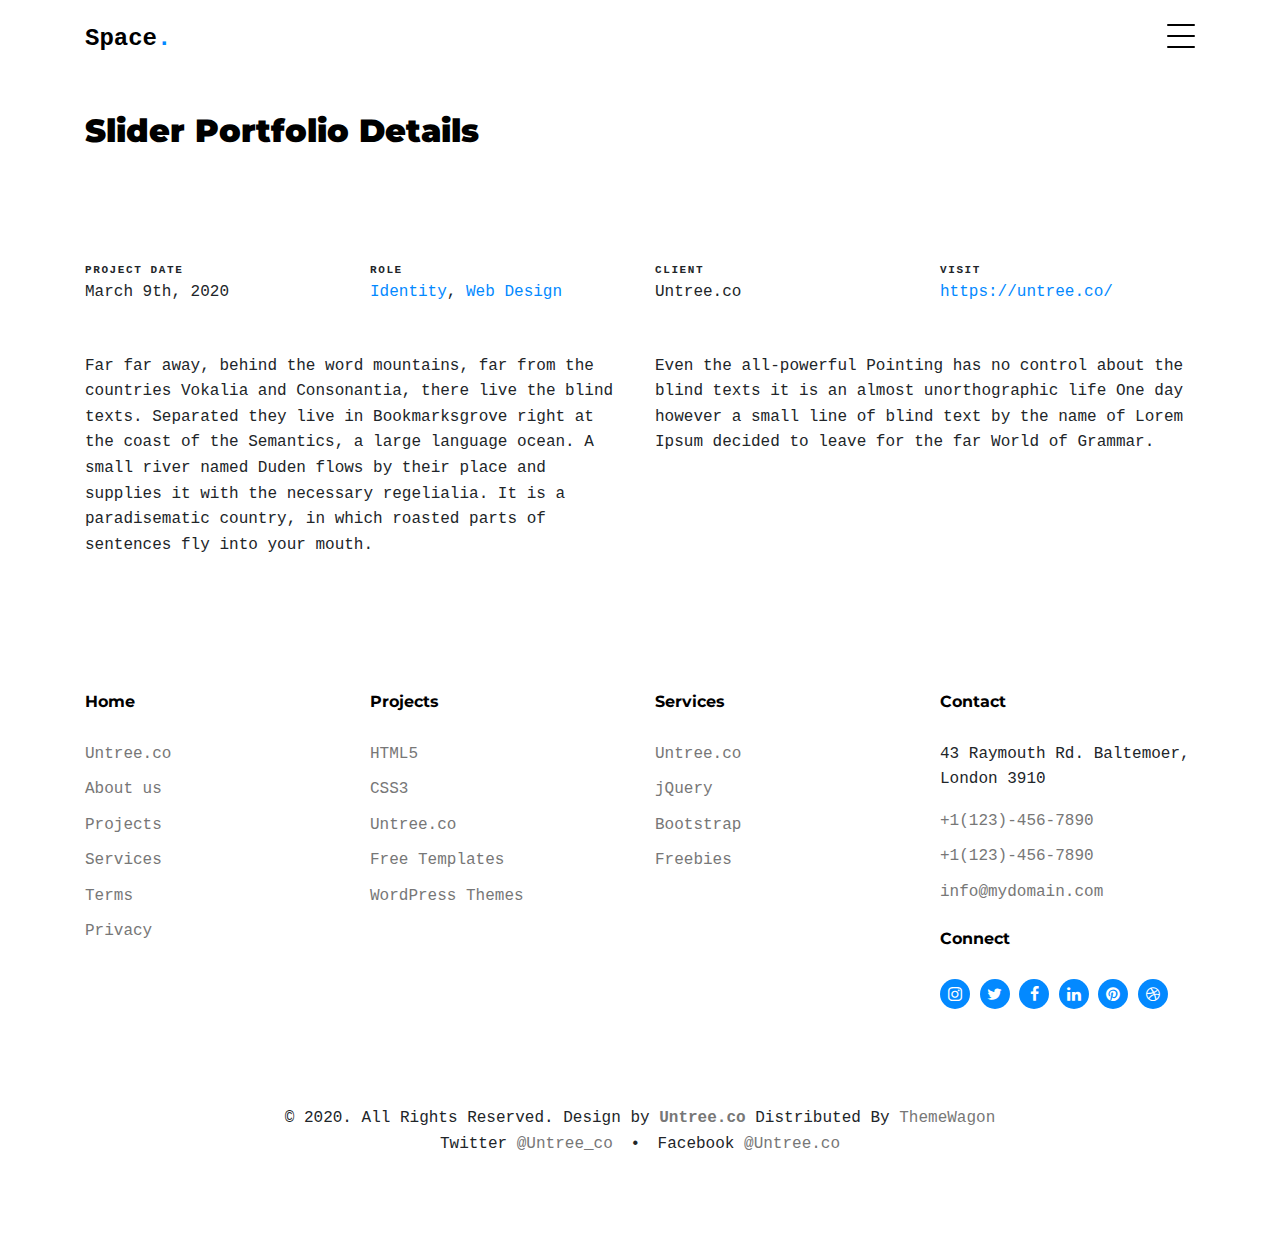
==== portfolio-single-1.html @ 3db1999c "First commit , import du template" ====
<!-- /*
* Template Name: Minimal
* Template Author: Untree.co
* Author URI: https://untree.co/
* License: https://creativecommons.org/licenses/by/3.0/
*/ -->
<!doctype html>
<html lang="en">

<head>
  <meta charset="utf-8">
  <meta name="viewport" content="width=device-width, initial-scale=1, shrink-to-fit=no">
  <meta name="author" content="Untree.co">
  <link rel="shortcut icon" href="favicon.png">

  <meta name="description" content="" />
  <meta name="keywords" content="" />

  <link rel="preconnect" href="https://fonts.googleapis.com">
  <link rel="preconnect" href="https://fonts.gstatic.com" crossorigin>
  <link href="https://fonts.googleapis.com/css2?family=Montserrat:wght@400;700&family=PT+Mono&display=swap" rel="stylesheet">

  <link rel="stylesheet" href="css/bootstrap.min.css">
  <link rel="stylesheet" href="css/owl.carousel.min.css">
  <link rel="stylesheet" href="css/owl.theme.default.min.css">
  <link rel="stylesheet" href="css/jquery.fancybox.min.css">
  <link rel="stylesheet" href="fonts/icomoon/style.css">
  <link rel="stylesheet" href="fonts/flaticon/font/flaticon.css">
  <link rel="stylesheet" href="css/aos.css">
  <link rel="stylesheet" href="css/style.css">

  <title>Minimal Free HTML Template by Untree.co</title>
</head>

<body data-spy="scroll" data-target=".site-navbar-target" data-offset="100">


  <div class="site-mobile-menu site-navbar-target">
    <div class="site-mobile-menu-header">
      <div class="site-mobile-menu-close">
        <span class="icofont-close js-menu-toggle"></span>
      </div>
    </div>
    <div class="site-mobile-menu-body"></div>
  </div>
  
  <nav class="site-nav dark mb-5 site-navbar-target">
    <div class="container">
      <div class="site-navigation">
        <a href="index.html" class="logo m-0">Space<span class="text-primary">.</span></a>

        <ul class="js-clone-nav d-none d-lg-inline-none site-menu float-right">
          <li><a href="#home-section" class="nav-link active">Home</a></li>
          <li><a href="#portfolio-section">Portfolio</a></li>

          <li class="has-children">
            <a href="#about-section">About</a>
            <ul class="dropdown">
              <li><a href="elements.html">Elements</a></li>
              <li class="has-children">
                <a href="#">Menu Two</a>
                <ul class="dropdown">
                  <li><a href="#">Sub Menu One</a></li>
                  <li><a href="#">Sub Menu Two</a></li>
                  <li><a href="#">Sub Menu Three</a></li>
                </ul>
              </li>
              <li><a href="#">Menu Three</a></li>
            </ul>
          </li>
          <li><a href="services.html">Services</a></li>
          <li><a href="contact.html">Contact us</a></li>
        </ul>

        <a href="#" class="burger ml-auto float-right site-menu-toggle js-menu-toggle d-inline-block d-lg-inline-block" data-toggle="collapse" data-target="#main-navbar">
          <span></span>
        </a>

      </div>
    </div>
  </nav>



  


  <div class="untree_co-section untree_co-section-4 pb-0"  id="portfolio-section">
    <div class="container">
      <div class="portfolio-single-wrap unslate_co--section" id="portfolio-single-section">

        <div class="portfolio-single-inner">
          <h2 class="heading-portfolio-single-h2 text-black">Slider Portfolio Details</h2>

          <div class="row justify-content-between mb-5">
            <div class="col-12 mb-4">
              <div class="owl-carousel single-slider">
                <figure class="mb-4">
                  <img src="images/portfolio_1.jpg" alt="Image" class="img-fluid">
                </figure>
                <figure class="mb-4">
                  <img src="images/portfolio_2.jpg" alt="Image" class="img-fluid">
                </figure>
              </div>
            </div>
            <div class="col-12 my-5">
              <div class="row">
                <div class="col-sm-6 col-md-6 col-lg-3">
                  <div class="detail-v1">
                    <span class="detail-label">Project Date</span>
                    <span class="detail-val">March 9th, 2020</span>
                  </div>
                </div>
                <div class="col-sm-6 col-md-6 col-lg-3">
                  <div class="detail-v1">
                    <span class="detail-label">Role</span>
                    <span class="detail-val"><a href="#">Identity</a>, <a href="#">Web Design</a></span>
                  </div>
                </div>
                <div class="col-sm-6 col-md-6 col-lg-3">
                  <div class="detail-v1">
                    <span class="detail-label">Client</span>
                    <span class="detail-val">Untree.co</span>
                  </div>
                </div>
                <div class="col-sm-6 col-md-6 col-lg-3">
                  <div class="detail-v1">
                    <span class="detail-label">Visit</span>
                    <span class="detail-val"><a href="https://untree.co">https://untree.co/</a></span>
                  </div>
                </div>
              </div>
            </div>
            <div class="col-md-6">
              <p>Far far away, behind the word mountains, far from the countries Vokalia and Consonantia, there live the blind texts. Separated they live in Bookmarksgrove right at the coast of the Semantics, a large language ocean. A small river named Duden flows by their place and supplies it with the necessary regelialia. It is a paradisematic country, in which roasted parts of sentences fly into your mouth.</p>
            </div>
            <div class="col-md-6">
              <p>Even the all-powerful Pointing has no control about the blind texts it is an almost unorthographic life One day however a small line of blind text by the name of Lorem Ipsum decided to leave for the far World of Grammar.</p>
            </div>
          </div>

        </div>
      </div>
    </div>
  </div>


  <div class="site-footer">
    <div class="container">

      <div class="row">
        <div class="col-lg-3">
          <div class="widget">
            <h3>Home</h3>
            <ul class="list-unstyled float-left links">
              <li><a href="#">Untree.co</a></li>
              <li><a href="#">About us</a></li>
              <li><a href="#">Projects</a></li>
              <li><a href="#">Services</a></li>
              <li><a href="#">Terms</a></li>
              <li><a href="#">Privacy</a></li>
            </ul>
          </div> <!-- /.widget -->
        </div> <!-- /.col-lg-3 -->

        <div class="col-lg-3">
          <div class="widget">
            <h3>Projects</h3>
            <ul class="list-unstyled float-left links">
              <li><a href="#">HTML5</a></li>
              <li><a href="#">CSS3</a></li>
              <li><a href="#">Untree.co</a></li>
              <li><a href="#">Free Templates</a></li>
              <li><a href="#">WordPress Themes</a></li>
            </ul>
          </div> <!-- /.widget -->
        </div> <!-- /.col-lg-3 -->

        <div class="col-lg-3">
          <div class="widget">
            <h3>Services</h3>
            <ul class="list-unstyled float-left links">
              <li><a href="#">Untree.co</a></li>
              <li><a href="#">jQuery</a></li>
              <li><a href="#">Bootstrap</a></li>
              <li><a href="#">Freebies</a></li>
            </ul>
          </div> <!-- /.widget -->
        </div> <!-- /.col-lg-3 -->


        <div class="col-lg-3">
          <div class="widget">
            <h3>Contact</h3>
            <address>43 Raymouth Rd. Baltemoer, London 3910</address>
            <ul class="list-unstyled links mb-4">
              <li><a href="tel://11234567890">+1(123)-456-7890</a></li>
              <li><a href="tel://11234567890">+1(123)-456-7890</a></li>
              <li><a href="mailto:info@mydomain.com">info@mydomain.com</a></li>
            </ul>

            <h3>Connect</h3>
            <ul class="list-unstyled social">
              <li><a href="#"><span class="icon-instagram"></span></a></li>
              <li><a href="#"><span class="icon-twitter"></span></a></li>
              <li><a href="#"><span class="icon-facebook"></span></a></li>
              <li><a href="#"><span class="icon-linkedin"></span></a></li>
              <li><a href="#"><span class="icon-pinterest"></span></a></li>
              <li><a href="#"><span class="icon-dribbble"></span></a></li>
            </ul>

          </div> <!-- /.widget -->
        </div> <!-- /.col-lg-3 -->

      </div> <!-- /.row -->





      <div class="row mt-5">
        <div class="col-12 text-center">
          <p class=" mb-0">&copy; 2020. All Rights Reserved. Design by <a href="https://untree.co/" target="_blank" class=""><strong>Untree.co</strong></a> Distributed By <a href="https://themewagon.com">ThemeWagon</a> </p>
          <p class="">
            <span class="mx-2">Twitter <a href="https://twitter.com/untree_co">@Untree_co</a></span>
            <span>&bullet;</span>
            <span class="mx-2">Facebook <a href="https://web.facebook.com/Untree.co">@Untree.co</a></span>
          </p>

        </div>
      </div>
    </div> <!-- /.container -->
  </div> <!-- /.site-footer -->

  <script src="js/jquery-3.4.1.min.js"></script>
  <script src="js/popper.min.js"></script>
  <script src="js/bootstrap.min.js"></script>
  <script src="js/owl.carousel.min.js"></script>
  <script src="js/jquery.animateNumber.min.js"></script>
  <script src="js/jquery.waypoints.min.js"></script>
  <script src="js/jquery.fancybox.min.js"></script>
  <script src="js/aos.js"></script>
  <script src="js/wave-animate.js"></script>
  <script src="js/circle-progress.js"></script>
  <script src="js/imagesloaded.pkgd.js"></script>
  <script src="js/isotope.pkgd.min.js"></script>
  <script src="js/jquery.easing.1.3.js"></script>
  <script src="js/TweenMax.min.js"></script>
  <script src="js/ScrollMagic.min.js"></script>
  <script src="js/scrollmagic.animation.gsap.min.js"></script>

  <script src="js/custom.js"></script>
  
</body>

</html>
---- fonts/icomoon/style.css ----
@font-face {
  font-family: 'icomoon';
  src:  url('fonts/icomoon.eot?10si43');
  src:  url('fonts/icomoon.eot?10si43#iefix') format('embedded-opentype'),
    url('fonts/icomoon.ttf?10si43') format('truetype'),
    url('fonts/icomoon.woff?10si43') format('woff'),
    url('fonts/icomoon.svg?10si43#icomoon') format('svg');
  font-weight: normal;
  font-style: normal;
}

[class^="icon-"], [class*=" icon-"] {
  /* use !important to prevent issues with browser extensions that change fonts */
  font-family: 'icomoon' !important;
  speak: none;
  font-style: normal;
  font-weight: normal;
  font-variant: normal;
  text-transform: none;
  line-height: 1;

  /* Better Font Rendering =========== */
  -webkit-font-smoothing: antialiased;
  -moz-osx-font-smoothing: grayscale;
}

.icon-asterisk:before {
  content: "\f069";
}
.icon-plus:before {
  content: "\f067";
}
.icon-question:before {
  content: "\f128";
}
.icon-minus:before {
  content: "\f068";
}
.icon-glass:before {
  content: "\f000";
}
.icon-music:before {
  content: "\f001";
}
.icon-search:before {
  content: "\f002";
}
.icon-envelope-o:before {
  content: "\f003";
}
.icon-heart:before {
  content: "\f004";
}
.icon-star:before {
  content: "\f005";
}
.icon-star-o:before {
  content: "\f006";
}
.icon-user:before {
  content: "\f007";
}
.icon-film:before {
  content: "\f008";
}
.icon-th-large:before {
  content: "\f009";
}
.icon-th:before {
  content: "\f00a";
}
.icon-th-list:before {
  content: "\f00b";
}
.icon-check:before {
  content: "\f00c";
}
.icon-close:before {
  content: "\f00d";
}
.icon-remove:before {
  content: "\f00d";
}
.icon-times:before {
  content: "\f00d";
}
.icon-search-plus:before {
  content: "\f00e";
}
.icon-search-minus:before {
  content: "\f010";
}
.icon-power-off:before {
  content: "\f011";
}
.icon-signal:before {
  content: "\f012";
}
.icon-cog:before {
  content: "\f013";
}
.icon-gear:before {
  content: "\f013";
}
.icon-trash-o:before {
  content: "\f014";
}
.icon-home:before {
  content: "\f015";
}
.icon-file-o:before {
  content: "\f016";
}
.icon-clock-o:before {
  content: "\f017";
}
.icon-road:before {
  content: "\f018";
}
.icon-download:before {
  content: "\f019";
}
.icon-arrow-circle-o-down:before {
  content: "\f01a";
}
.icon-arrow-circle-o-up:before {
  content: "\f01b";
}
.icon-inbox:before {
  content: "\f01c";
}
.icon-play-circle-o:before {
  content: "\f01d";
}
.icon-repeat:before {
  content: "\f01e";
}
.icon-rotate-right:before {
  content: "\f01e";
}
.icon-refresh:before {
  content: "\f021";
}
.icon-list-alt:before {
  content: "\f022";
}
.icon-lock:before {
  content: "\f023";
}
.icon-flag:before {
  content: "\f024";
}
.icon-headphones:before {
  content: "\f025";
}
.icon-volume-off:before {
  content: "\f026";
}
.icon-volume-down:before {
  content: "\f027";
}
.icon-volume-up:before {
  content: "\f028";
}
.icon-qrcode:before {
  content: "\f029";
}
.icon-barcode:before {
  content: "\f02a";
}
.icon-tag:before {
  content: "\f02b";
}
.icon-tags:before {
  content: "\f02c";
}
.icon-book:before {
  content: "\f02d";
}
.icon-bookmark:before {
  content: "\f02e";
}
.icon-print:before {
  content: "\f02f";
}
.icon-camera:before {
  content: "\f030";
}
.icon-font:before {
  content: "\f031";
}
.icon-bold:before {
  content: "\f032";
}
.icon-italic:before {
  content: "\f033";
}
.icon-text-height:before {
  content: "\f034";
}
.icon-text-width:before {
  content: "\f035";
}
.icon-align-left:before {
  content: "\f036";
}
.icon-align-center:before {
  content: "\f037";
}
.icon-align-right:before {
  content: "\f038";
}
.icon-align-justify:before {
  content: "\f039";
}
.icon-list:before {
  content: "\f03a";
}
.icon-dedent:before {
  content: "\f03b";
}
.icon-outdent:before {
  content: "\f03b";
}
.icon-indent:before {
  content: "\f03c";
}
.icon-video-camera:before {
  content: "\f03d";
}
.icon-image:before {
  content: "\f03e";
}
.icon-photo:before {
  content: "\f03e";
}
.icon-picture-o:before {
  content: "\f03e";
}
.icon-pencil:before {
  content: "\f040";
}
.icon-map-marker:before {
  content: "\f041";
}
.icon-adjust:before {
  content: "\f042";
}
.icon-tint:before {
  content: "\f043";
}
.icon-edit:before {
  content: "\f044";
}
.icon-pencil-square-o:before {
  content: "\f044";
}
.icon-share-square-o:before {
  content: "\f045";
}
.icon-check-square-o:before {
  content: "\f046";
}
.icon-arrows:before {
  content: "\f047";
}
.icon-step-backward:before {
  content: "\f048";
}
.icon-fast-backward:before {
  content: "\f049";
}
.icon-backward:before {
  content: "\f04a";
}
.icon-play:before {
  content: "\f04b";
}
.icon-pause:before {
  content: "\f04c";
}
.icon-stop:before {
  content: "\f04d";
}
.icon-forward:before {
  content: "\f04e";
}
.icon-fast-forward:before {
  content: "\f050";
}
.icon-step-forward:before {
  content: "\f051";
}
.icon-eject:before {
  content: "\f052";
}
.icon-chevron-left:before {
  content: "\f053";
}
.icon-chevron-right:before {
  content: "\f054";
}
.icon-plus-circle:before {
  content: "\f055";
}
.icon-minus-circle:before {
  content: "\f056";
}
.icon-times-circle:before {
  content: "\f057";
}
.icon-check-circle:before {
  content: "\f058";
}
.icon-question-circle:before {
  content: "\f059";
}
.icon-info-circle:before {
  content: "\f05a";
}
.icon-crosshairs:before {
  content: "\f05b";
}
.icon-times-circle-o:before {
  content: "\f05c";
}
.icon-check-circle-o:before {
  content: "\f05d";
}
.icon-ban:before {
  content: "\f05e";
}
.icon-arrow-left:before {
  content: "\f060";
}
.icon-arrow-right:before {
  content: "\f061";
}
.icon-arrow-up:before {
  content: "\f062";
}
.icon-arrow-down:before {
  content: "\f063";
}
.icon-mail-forward:before {
  content: "\f064";
}
.icon-share:before {
  content: "\f064";
}
.icon-expand:before {
  content: "\f065";
}
.icon-compress:before {
  content: "\f066";
}
.icon-exclamation-circle:before {
  content: "\f06a";
}
.icon-gift:before {
  content: "\f06b";
}
.icon-leaf:before {
  content: "\f06c";
}
.icon-fire:before {
  content: "\f06d";
}
.icon-eye:before {
  content: "\f06e";
}
.icon-eye-slash:before {
  content: "\f070";
}
.icon-exclamation-triangle:before {
  content: "\f071";
}
.icon-warning:before {
  content: "\f071";
}
.icon-plane:before {
  content: "\f072";
}
.icon-calendar:before {
  content: "\f073";
}
.icon-random:before {
  content: "\f074";
}
.icon-comment:before {
  content: "\f075";
}
.icon-magnet:before {
  content: "\f076";
}
.icon-chevron-up:before {
  content: "\f077";
}
.icon-chevron-down:before {
  content: "\f078";
}
.icon-retweet:before {
  content: "\f079";
}
.icon-shopping-cart:before {
  content: "\f07a";
}
.icon-folder:before {
  content: "\f07b";
}
.icon-folder-open:before {
  content: "\f07c";
}
.icon-arrows-v:before {
  content: "\f07d";
}
.icon-arrows-h:before {
  content: "\f07e";
}
.icon-bar-chart:before {
  content: "\f080";
}
.icon-bar-chart-o:before {
  content: "\f080";
}
.icon-twitter-square:before {
  content: "\f081";
}
.icon-facebook-square:before {
  content: "\f082";
}
.icon-camera-retro:before {
  content: "\f083";
}
.icon-key:before {
  content: "\f084";
}
.icon-cogs:before {
  content: "\f085";
}
.icon-gears:before {
  content: "\f085";
}
.icon-comments:before {
  content: "\f086";
}
.icon-thumbs-o-up:before {
  content: "\f087";
}
.icon-thumbs-o-down:before {
  content: "\f088";
}
.icon-star-half:before {
  content: "\f089";
}
.icon-heart-o:before {
  content: "\f08a";
}
.icon-sign-out:before {
  content: "\f08b";
}
.icon-linkedin-square:before {
  content: "\f08c";
}
.icon-thumb-tack:before {
  content: "\f08d";
}
.icon-external-link:before {
  content: "\f08e";
}
.icon-sign-in:before {
  content: "\f090";
}
.icon-trophy:before {
  content: "\f091";
}
.icon-github-square:before {
  content: "\f092";
}
.icon-upload:before {
  content: "\f093";
}
.icon-lemon-o:before {
  content: "\f094";
}
.icon-phone:before {
  content: "\f095";
}
.icon-square-o:before {
  content: "\f096";
}
.icon-bookmark-o:before {
  content: "\f097";
}
.icon-phone-square:before {
  content: "\f098";
}
.icon-twitter:before {
  content: "\f099";
}
.icon-facebook:before {
  content: "\f09a";
}
.icon-facebook-f:before {
  content: "\f09a";
}
.icon-github:before {
  content: "\f09b";
}
.icon-unlock:before {
  content: "\f09c";
}
.icon-credit-card:before {
  content: "\f09d";
}
.icon-feed:before {
  content: "\f09e";
}
.icon-rss:before {
  content: "\f09e";
}
.icon-hdd-o:before {
  content: "\f0a0";
}
.icon-bullhorn:before {
  content: "\f0a1";
}
.icon-bell-o:before {
  content: "\f0a2";
}
.icon-certificate:before {
  content: "\f0a3";
}
.icon-hand-o-right:before {
  content: "\f0a4";
}
.icon-hand-o-left:before {
  content: "\f0a5";
}
.icon-hand-o-up:before {
  content: "\f0a6";
}
.icon-hand-o-down:before {
  content: "\f0a7";
}
.icon-arrow-circle-left:before {
  content: "\f0a8";
}
.icon-arrow-circle-right:before {
  content: "\f0a9";
}
.icon-arrow-circle-up:before {
  content: "\f0aa";
}
.icon-arrow-circle-down:before {
  content: "\f0ab";
}
.icon-globe:before {
  content: "\f0ac";
}
.icon-wrench:before {
  content: "\f0ad";
}
.icon-tasks:before {
  content: "\f0ae";
}
.icon-filter:before {
  content: "\f0b0";
}
.icon-briefcase:before {
  content: "\f0b1";
}
.icon-arrows-alt:before {
  content: "\f0b2";
}
.icon-group:before {
  content: "\f0c0";
}
.icon-users:before {
  content: "\f0c0";
}
.icon-chain:before {
  content: "\f0c1";
}
.icon-link:before {
  content: "\f0c1";
}
.icon-cloud:before {
  content: "\f0c2";
}
.icon-flask:before {
  content: "\f0c3";
}
.icon-cut:before {
  content: "\f0c4";
}
.icon-scissors:before {
  content: "\f0c4";
}
.icon-copy:before {
  content: "\f0c5";
}
.icon-files-o:before {
  content: "\f0c5";
}
.icon-paperclip:before {
  content: "\f0c6";
}
.icon-floppy-o:before {
  content: "\f0c7";
}
.icon-save:before {
  content: "\f0c7";
}
.icon-square:before {
  content: "\f0c8";
}
.icon-bars:before {
  content: "\f0c9";
}
.icon-navicon:before {
  content: "\f0c9";
}
.icon-reorder:before {
  content: "\f0c9";
}
.icon-list-ul:before {
  content: "\f0ca";
}
.icon-list-ol:before {
  content: "\f0cb";
}
.icon-strikethrough:before {
  content: "\f0cc";
}
.icon-underline:before {
  content: "\f0cd";
}
.icon-table:before {
  content: "\f0ce";
}
.icon-magic:before {
  content: "\f0d0";
}
.icon-truck:before {
  content: "\f0d1";
}
.icon-pinterest:before {
  content: "\f0d2";
}
.icon-pinterest-square:before {
  content: "\f0d3";
}
.icon-google-plus-square:before {
  content: "\f0d4";
}
.icon-google-plus:before {
  content: "\f0d5";
}
.icon-money:before {
  content: "\f0d6";
}
.icon-caret-down:before {
  content: "\f0d7";
}
.icon-caret-up:before {
  content: "\f0d8";
}
.icon-caret-left:before {
  content: "\f0d9";
}
.icon-caret-right:before {
  content: "\f0da";
}
.icon-columns:before {
  content: "\f0db";
}
.icon-sort:before {
  content: "\f0dc";
}
.icon-unsorted:before {
  content: "\f0dc";
}
.icon-sort-desc:before {
  content: "\f0dd";
}
.icon-sort-down:before {
  content: "\f0dd";
}
.icon-sort-asc:before {
  content: "\f0de";
}
.icon-sort-up:before {
  content: "\f0de";
}
.icon-envelope:before {
  content: "\f0e0";
}
.icon-linkedin:before {
  content: "\f0e1";
}
.icon-rotate-left:before {
  content: "\f0e2";
}
.icon-undo:before {
  content: "\f0e2";
}
.icon-gavel:before {
  content: "\f0e3";
}
.icon-legal:before {
  content: "\f0e3";
}
.icon-dashboard:before {
  content: "\f0e4";
}
.icon-tachometer:before {
  content: "\f0e4";
}
.icon-comment-o:before {
  content: "\f0e5";
}
.icon-comments-o:before {
  content: "\f0e6";
}
.icon-bolt:before {
  content: "\f0e7";
}
.icon-flash:before {
  content: "\f0e7";
}
.icon-sitemap:before {
  content: "\f0e8";
}
.icon-umbrella:before {
  content: "\f0e9";
}
.icon-clipboard:before {
  content: "\f0ea";
}
.icon-paste:before {
  content: "\f0ea";
}
.icon-lightbulb-o:before {
  content: "\f0eb";
}
.icon-exchange:before {
  content: "\f0ec";
}
.icon-cloud-download:before {
  content: "\f0ed";
}
.icon-cloud-upload:before {
  content: "\f0ee";
}
.icon-user-md:before {
  content: "\f0f0";
}
.icon-stethoscope:before {
  content: "\f0f1";
}
.icon-suitcase:before {
  content: "\f0f2";
}
.icon-bell:before {
  content: "\f0f3";
}
.icon-coffee:before {
  content: "\f0f4";
}
.icon-cutlery:before {
  content: "\f0f5";
}
.icon-file-text-o:before {
  content: "\f0f6";
}
.icon-building-o:before {
  content: "\f0f7";
}
.icon-hospital-o:before {
  content: "\f0f8";
}
.icon-ambulance:before {
  content: "\f0f9";
}
.icon-medkit:before {
  content: "\f0fa";
}
.icon-fighter-jet:before {
  content: "\f0fb";
}
.icon-beer:before {
  content: "\f0fc";
}
.icon-h-square:before {
  content: "\f0fd";
}
.icon-plus-square:before {
  content: "\f0fe";
}
.icon-angle-double-left:before {
  content: "\f100";
}
.icon-angle-double-right:before {
  content: "\f101";
}
.icon-angle-double-up:before {
  content: "\f102";
}
.icon-angle-double-down:before {
  content: "\f103";
}
.icon-angle-left:before {
  content: "\f104";
}
.icon-angle-right:before {
  content: "\f105";
}
.icon-angle-up:before {
  content: "\f106";
}
.icon-angle-down:before {
  content: "\f107";
}
.icon-desktop:before {
  content: "\f108";
}
.icon-laptop:before {
  content: "\f109";
}
.icon-tablet:before {
  content: "\f10a";
}
.icon-mobile:before {
  content: "\f10b";
}
.icon-mobile-phone:before {
  content: "\f10b";
}
.icon-circle-o:before {
  content: "\f10c";
}
.icon-quote-left:before {
  content: "\f10d";
}
.icon-quote-right:before {
  content: "\f10e";
}
.icon-spinner:before {
  content: "\f110";
}
.icon-circle:before {
  content: "\f111";
}
.icon-mail-reply:before {
  content: "\f112";
}
.icon-reply:before {
  content: "\f112";
}
.icon-github-alt:before {
  content: "\f113";
}
.icon-folder-o:before {
  content: "\f114";
}
.icon-folder-open-o:before {
  content: "\f115";
}
.icon-smile-o:before {
  content: "\f118";
}
.icon-frown-o:before {
  content: "\f119";
}
.icon-meh-o:before {
  content: "\f11a";
}
.icon-gamepad:before {
  content: "\f11b";
}
.icon-keyboard-o:before {
  content: "\f11c";
}
.icon-flag-o:before {
  content: "\f11d";
}
.icon-flag-checkered:before {
  content: "\f11e";
}
.icon-terminal:before {
  content: "\f120";
}
.icon-code:before {
  content: "\f121";
}
.icon-mail-reply-all:before {
  content: "\f122";
}
.icon-reply-all:before {
  content: "\f122";
}
.icon-star-half-empty:before {
  content: "\f123";
}
.icon-star-half-full:before {
  content: "\f123";
}
.icon-star-half-o:before {
  content: "\f123";
}
.icon-location-arrow:before {
  content: "\f124";
}
.icon-crop:before {
  content: "\f125";
}
.icon-code-fork:before {
  content: "\f126";
}
.icon-chain-broken:before {
  content: "\f127";
}
.icon-unlink:before {
  content: "\f127";
}
.icon-info:before {
  content: "\f129";
}
.icon-exclamation:before {
  content: "\f12a";
}
.icon-superscript:before {
  content: "\f12b";
}
.icon-subscript:before {
  content: "\f12c";
}
.icon-eraser:before {
  content: "\f12d";
}
.icon-puzzle-piece:before {
  content: "\f12e";
}
.icon-microphone:before {
  content: "\f130";
}
.icon-microphone-slash:before {
  content: "\f131";
}
.icon-shield:before {
  content: "\f132";
}
.icon-calendar-o:before {
  content: "\f133";
}
.icon-fire-extinguisher:before {
  content: "\f134";
}
.icon-rocket:before {
  content: "\f135";
}
.icon-maxcdn:before {
  content: "\f136";
}
.icon-chevron-circle-left:before {
  content: "\f137";
}
.icon-chevron-circle-right:before {
  content: "\f138";
}
.icon-chevron-circle-up:before {
  content: "\f139";
}
.icon-chevron-circle-down:before {
  content: "\f13a";
}
.icon-html5:before {
  content: "\f13b";
}
.icon-css3:before {
  content: "\f13c";
}
.icon-anchor:before {
  content: "\f13d";
}
.icon-unlock-alt:before {
  content: "\f13e";
}
.icon-bullseye:before {
  content: "\f140";
}
.icon-ellipsis-h:before {
  content: "\f141";
}
.icon-ellipsis-v:before {
  content: "\f142";
}
.icon-rss-square:before {
  content: "\f143";
}
.icon-play-circle:before {
  content: "\f144";
}
.icon-ticket:before {
  content: "\f145";
}
.icon-minus-square:before {
  content: "\f146";
}
.icon-minus-square-o:before {
  content: "\f147";
}
.icon-level-up:before {
  content: "\f148";
}
.icon-level-down:before {
  content: "\f149";
}
.icon-check-square:before {
  content: "\f14a";
}
.icon-pencil-square:before {
  content: "\f14b";
}
.icon-external-link-square:before {
  content: "\f14c";
}
.icon-share-square:before {
  content: "\f14d";
}
.icon-compass:before {
  content: "\f14e";
}
.icon-caret-square-o-down:before {
  content: "\f150";
}
.icon-toggle-down:before {
  content: "\f150";
}
.icon-caret-square-o-up:before {
  content: "\f151";
}
.icon-toggle-up:before {
  content: "\f151";
}
.icon-caret-square-o-right:before {
  content: "\f152";
}
.icon-toggle-right:before {
  content: "\f152";
}
.icon-eur:before {
  content: "\f153";
}
.icon-euro:before {
  content: "\f153";
}
.icon-gbp:before {
  content: "\f154";
}
.icon-dollar:before {
  content: "\f155";
}
.icon-usd:before {
  content: "\f155";
}
.icon-inr:before {
  content: "\f156";
}
.icon-rupee:before {
  content: "\f156";
}
.icon-cny:before {
  content: "\f157";
}
.icon-jpy:before {
  content: "\f157";
}
.icon-rmb:before {
  content: "\f157";
}
.icon-yen:before {
  content: "\f157";
}
.icon-rouble:before {
  content: "\f158";
}
.icon-rub:before {
  content: "\f158";
}
.icon-ruble:before {
  content: "\f158";
}
.icon-krw:before {
  content: "\f159";
}
.icon-won:before {
  content: "\f159";
}
.icon-bitcoin:before {
  content: "\f15a";
}
.icon-btc:before {
  content: "\f15a";
}
.icon-file:before {
  content: "\f15b";
}
.icon-file-text:before {
  content: "\f15c";
}
.icon-sort-alpha-asc:before {
  content: "\f15d";
}
.icon-sort-alpha-desc:before {
  content: "\f15e";
}
.icon-sort-amount-asc:before {
  content: "\f160";
}
.icon-sort-amount-desc:before {
  content: "\f161";
}
.icon-sort-numeric-asc:before {
  content: "\f162";
}
.icon-sort-numeric-desc:before {
  content: "\f163";
}
.icon-thumbs-up:before {
  content: "\f164";
}
.icon-thumbs-down:before {
  content: "\f165";
}
.icon-youtube-square:before {
  content: "\f166";
}
.icon-youtube:before {
  content: "\f167";
}
.icon-xing:before {
  content: "\f168";
}
.icon-xing-square:before {
  content: "\f169";
}
.icon-youtube-play:before {
  content: "\f16a";
}
.icon-dropbox:before {
  content: "\f16b";
}
.icon-stack-overflow:before {
  content: "\f16c";
}
.icon-instagram:before {
  content: "\f16d";
}
.icon-flickr:before {
  content: "\f16e";
}
.icon-adn:before {
  content: "\f170";
}
.icon-bitbucket:before {
  content: "\f171";
}
.icon-bitbucket-square:before {
  content: "\f172";
}
.icon-tumblr:before {
  content: "\f173";
}
.icon-tumblr-square:before {
  content: "\f174";
}
.icon-long-arrow-down:before {
  content: "\f175";
}
.icon-long-arrow-up:before {
  content: "\f176";
}
.icon-long-arrow-left:before {
  content: "\f177";
}
.icon-long-arrow-right:before {
  content: "\f178";
}
.icon-apple:before {
  content: "\f179";
}
.icon-windows:before {
  content: "\f17a";
}
.icon-android:before {
  content: "\f17b";
}
.icon-linux:before {
  content: "\f17c";
}
.icon-dribbble:before {
  content: "\f17d";
}
.icon-skype:before {
  content: "\f17e";
}
.icon-foursquare:before {
  content: "\f180";
}
.icon-trello:before {
  content: "\f181";
}
.icon-female:before {
  content: "\f182";
}
.icon-male:before {
  content: "\f183";
}
.icon-gittip:before {
  content: "\f184";
}
.icon-gratipay:before {
  content: "\f184";
}
.icon-sun-o:before {
  content: "\f185";
}
.icon-moon-o:before {
  content: "\f186";
}
.icon-archive:before {
  content: "\f187";
}
.icon-bug:before {
  content: "\f188";
}
.icon-vk:before {
  content: "\f189";
}
.icon-weibo:before {
  content: "\f18a";
}
.icon-renren:before {
  content: "\f18b";
}
.icon-pagelines:before {
  content: "\f18c";
}
.icon-stack-exchange:before {
  content: "\f18d";
}
.icon-arrow-circle-o-right:before {
  content: "\f18e";
}
.icon-arrow-circle-o-left:before {
  content: "\f190";
}
.icon-caret-square-o-left:before {
  content: "\f191";
}
.icon-toggle-left:before {
  content: "\f191";
}
.icon-dot-circle-o:before {
  content: "\f192";
}
.icon-wheelchair:before {
  content: "\f193";
}
.icon-vimeo-square:before {
  content: "\f194";
}
.icon-try:before {
  content: "\f195";
}
.icon-turkish-lira:before {
  content: "\f195";
}
.icon-plus-square-o:before {
  content: "\f196";
}
.icon-space-shuttle:before {
  content: "\f197";
}
.icon-slack:before {
  content: "\f198";
}
.icon-envelope-square:before {
  content: "\f199";
}
.icon-wordpress:before {
  content: "\f19a";
}
.icon-openid:before {
  content: "\f19b";
}
.icon-bank:before {
  content: "\f19c";
}
.icon-institution:before {
  content: "\f19c";
}
.icon-university:before {
  content: "\f19c";
}
.icon-graduation-cap:before {
  content: "\f19d";
}
.icon-mortar-board:before {
  content: "\f19d";
}
.icon-yahoo:before {
  content: "\f19e";
}
.icon-google:before {
  content: "\f1a0";
}
.icon-reddit:before {
  content: "\f1a1";
}
.icon-reddit-square:before {
  content: "\f1a2";
}
.icon-stumbleupon-circle:before {
  content: "\f1a3";
}
.icon-stumbleupon:before {
  content: "\f1a4";
}
.icon-delicious:before {
  content: "\f1a5";
}
.icon-digg:before {
  content: "\f1a6";
}
.icon-pied-piper-pp:before {
  content: "\f1a7";
}
.icon-pied-piper-alt:before {
  content: "\f1a8";
}
.icon-drupal:before {
  content: "\f1a9";
}
.icon-joomla:before {
  content: "\f1aa";
}
.icon-language:before {
  content: "\f1ab";
}
.icon-fax:before {
  content: "\f1ac";
}
.icon-building:before {
  content: "\f1ad";
}
.icon-child:before {
  content: "\f1ae";
}
.icon-paw:before {
  content: "\f1b0";
}
.icon-spoon:before {
  content: "\f1b1";
}
.icon-cube:before {
  content: "\f1b2";
}
.icon-cubes:before {
  content: "\f1b3";
}
.icon-behance:before {
  content: "\f1b4";
}
.icon-behance-square:before {
  content: "\f1b5";
}
.icon-steam:before {
  content: "\f1b6";
}
.icon-steam-square:before {
  content: "\f1b7";
}
.icon-recycle:before {
  content: "\f1b8";
}
.icon-automobile:before {
  content: "\f1b9";
}
.icon-car:before {
  content: "\f1b9";
}
.icon-cab:before {
  content: "\f1ba";
}
.icon-taxi:before {
  content: "\f1ba";
}
.icon-tree:before {
  content: "\f1bb";
}
.icon-spotify:before {
  content: "\f1bc";
}
.icon-deviantart:before {
  content: "\f1bd";
}
.icon-soundcloud:before {
  content: "\f1be";
}
.icon-database:before {
  content: "\f1c0";
}
.icon-file-pdf-o:before {
  content: "\f1c1";
}
.icon-file-word-o:before {
  content: "\f1c2";
}
.icon-file-excel-o:before {
  content: "\f1c3";
}
.icon-file-powerpoint-o:before {
  content: "\f1c4";
}
.icon-file-image-o:before {
  content: "\f1c5";
}
.icon-file-photo-o:before {
  content: "\f1c5";
}
.icon-file-picture-o:before {
  content: "\f1c5";
}
.icon-file-archive-o:before {
  content: "\f1c6";
}
.icon-file-zip-o:before {
  content: "\f1c6";
}
.icon-file-audio-o:before {
  content: "\f1c7";
}
.icon-file-sound-o:before {
  content: "\f1c7";
}
.icon-file-movie-o:before {
  content: "\f1c8";
}
.icon-file-video-o:before {
  content: "\f1c8";
}
.icon-file-code-o:before {
  content: "\f1c9";
}
.icon-vine:before {
  content: "\f1ca";
}
.icon-codepen:before {
  content: "\f1cb";
}
.icon-jsfiddle:before {
  content: "\f1cc";
}
.icon-life-bouy:before {
  content: "\f1cd";
}
.icon-life-buoy:before {
  content: "\f1cd";
}
.icon-life-ring:before {
  content: "\f1cd";
}
.icon-life-saver:before {
  content: "\f1cd";
}
.icon-support:before {
  content: "\f1cd";
}
.icon-circle-o-notch:before {
  content: "\f1ce";
}
.icon-ra:before {
  content: "\f1d0";
}
.icon-rebel:before {
  content: "\f1d0";
}
.icon-resistance:before {
  content: "\f1d0";
}
.icon-empire:before {
  content: "\f1d1";
}
.icon-ge:before {
  content: "\f1d1";
}
.icon-git-square:before {
  content: "\f1d2";
}
.icon-git:before {
  content: "\f1d3";
}
.icon-hacker-news:before {
  content: "\f1d4";
}
.icon-y-combinator-square:before {
  content: "\f1d4";
}
.icon-yc-square:before {
  content: "\f1d4";
}
.icon-tencent-weibo:before {
  content: "\f1d5";
}
.icon-qq:before {
  content: "\f1d6";
}
.icon-wechat:before {
  content: "\f1d7";
}
.icon-weixin:before {
  content: "\f1d7";
}
.icon-paper-plane:before {
  content: "\f1d8";
}
.icon-send:before {
  content: "\f1d8";
}
.icon-paper-plane-o:before {
  content: "\f1d9";
}
.icon-send-o:before {
  content: "\f1d9";
}
.icon-history:before {
  content: "\f1da";
}
.icon-circle-thin:before {
  content: "\f1db";
}
.icon-header:before {
  content: "\f1dc";
}
.icon-paragraph:before {
  content: "\f1dd";
}
.icon-sliders:before {
  content: "\f1de";
}
.icon-share-alt:before {
  content: "\f1e0";
}
.icon-share-alt-square:before {
  content: "\f1e1";
}
.icon-bomb:before {
  content: "\f1e2";
}
.icon-futbol-o:before {
  content: "\f1e3";
}
.icon-soccer-ball-o:before {
  content: "\f1e3";
}
.icon-tty:before {
  content: "\f1e4";
}
.icon-binoculars:before {
  content: "\f1e5";
}
.icon-plug:before {
  content: "\f1e6";
}
.icon-slideshare:before {
  content: "\f1e7";
}
.icon-twitch:before {
  content: "\f1e8";
}
.icon-yelp:before {
  content: "\f1e9";
}
.icon-newspaper-o:before {
  content: "\f1ea";
}
.icon-wifi:before {
  content: "\f1eb";
}
.icon-calculator:before {
  content: "\f1ec";
}
.icon-paypal:before {
  content: "\f1ed";
}
.icon-google-wallet:before {
  content: "\f1ee";
}
.icon-cc-visa:before {
  content: "\f1f0";
}
.icon-cc-mastercard:before {
  content: "\f1f1";
}
.icon-cc-discover:before {
  content: "\f1f2";
}
.icon-cc-amex:before {
  content: "\f1f3";
}
.icon-cc-paypal:before {
  content: "\f1f4";
}
.icon-cc-stripe:before {
  content: "\f1f5";
}
.icon-bell-slash:before {
  content: "\f1f6";
}
.icon-bell-slash-o:before {
  content: "\f1f7";
}
.icon-trash:before {
  content: "\f1f8";
}
.icon-copyright:before {
  content: "\f1f9";
}
.icon-at:before {
  content: "\f1fa";
}
.icon-eyedropper:before {
  content: "\f1fb";
}
.icon-paint-brush:before {
  content: "\f1fc";
}
.icon-birthday-cake:before {
  content: "\f1fd";
}
.icon-area-chart:before {
  content: "\f1fe";
}
.icon-pie-chart:before {
  content: "\f200";
}
.icon-line-chart:before {
  content: "\f201";
}
.icon-lastfm:before {
  content: "\f202";
}
.icon-lastfm-square:before {
  content: "\f203";
}
.icon-toggle-off:before {
  content: "\f204";
}
.icon-toggle-on:before {
  content: "\f205";
}
.icon-bicycle:before {
  content: "\f206";
}
.icon-bus:before {
  content: "\f207";
}
.icon-ioxhost:before {
  content: "\f208";
}
.icon-angellist:before {
  content: "\f209";
}
.icon-cc:before {
  content: "\f20a";
}
.icon-ils:before {
  content: "\f20b";
}
.icon-shekel:before {
  content: "\f20b";
}
.icon-sheqel:before {
  content: "\f20b";
}
.icon-meanpath:before {
  content: "\f20c";
}
.icon-buysellads:before {
  content: "\f20d";
}
.icon-connectdevelop:before {
  content: "\f20e";
}
.icon-dashcube:before {
  content: "\f210";
}
.icon-forumbee:before {
  content: "\f211";
}
.icon-leanpub:before {
  content: "\f212";
}
.icon-sellsy:before {
  content: "\f213";
}
.icon-shirtsinbulk:before {
  content: "\f214";
}
.icon-simplybuilt:before {
  content: "\f215";
}
.icon-skyatlas:before {
  content: "\f216";
}
.icon-cart-plus:before {
  content: "\f217";
}
.icon-cart-arrow-down:before {
  content: "\f218";
}
.icon-diamond:before {
  content: "\f219";
}
.icon-ship:before {
  content: "\f21a";
}
.icon-user-secret:before {
  content: "\f21b";
}
.icon-motorcycle:before {
  content: "\f21c";
}
.icon-street-view:before {
  content: "\f21d";
}
.icon-heartbeat:before {
  content: "\f21e";
}
.icon-venus:before {
  content: "\f221";
}
.icon-mars:before {
  content: "\f222";
}
.icon-mercury:before {
  content: "\f223";
}
.icon-intersex:before {
  content: "\f224";
}
.icon-transgender:before {
  content: "\f224";
}
.icon-transgender-alt:before {
  content: "\f225";
}
.icon-venus-double:before {
  content: "\f226";
}
.icon-mars-double:before {
  content: "\f227";
}
.icon-venus-mars:before {
  content: "\f228";
}
.icon-mars-stroke:before {
  content: "\f229";
}
.icon-mars-stroke-v:before {
  content: "\f22a";
}
.icon-mars-stroke-h:before {
  content: "\f22b";
}
.icon-neuter:before {
  content: "\f22c";
}
.icon-genderless:before {
  content: "\f22d";
}
.icon-facebook-official:before {
  content: "\f230";
}
.icon-pinterest-p:before {
  content: "\f231";
}
.icon-whatsapp:before {
  content: "\f232";
}
.icon-server:before {
  content: "\f233";
}
.icon-user-plus:before {
  content: "\f234";
}
.icon-user-times:before {
  content: "\f235";
}
.icon-bed:before {
  content: "\f236";
}
.icon-hotel:before {
  content: "\f236";
}
.icon-viacoin:before {
  content: "\f237";
}
.icon-train:before {
  content: "\f238";
}
.icon-subway:before {
  content: "\f239";
}
.icon-medium:before {
  content: "\f23a";
}
.icon-y-combinator:before {
  content: "\f23b";
}
.icon-yc:before {
  content: "\f23b";
}
.icon-optin-monster:before {
  content: "\f23c";
}
.icon-opencart:before {
  content: "\f23d";
}
.icon-expeditedssl:before {
  content: "\f23e";
}
.icon-battery:before {
  content: "\f240";
}
.icon-battery-4:before {
  content: "\f240";
}
.icon-battery-full:before {
  content: "\f240";
}
.icon-battery-3:before {
  content: "\f241";
}
.icon-battery-three-quarters:before {
  content: "\f241";
}
.icon-battery-2:before {
  content: "\f242";
}
.icon-battery-half:before {
  content: "\f242";
}
.icon-battery-1:before {
  content: "\f243";
}
.icon-battery-quarter:before {
  content: "\f243";
}
.icon-battery-0:before {
  content: "\f244";
}
.icon-battery-empty:before {
  content: "\f244";
}
.icon-mouse-pointer:before {
  content: "\f245";
}
.icon-i-cursor:before {
  content: "\f246";
}
.icon-object-group:before {
  content: "\f247";
}
.icon-object-ungroup:before {
  content: "\f248";
}
.icon-sticky-note:before {
  content: "\f249";
}
.icon-sticky-note-o:before {
  content: "\f24a";
}
.icon-cc-jcb:before {
  content: "\f24b";
}
.icon-cc-diners-club:before {
  content: "\f24c";
}
.icon-clone:before {
  content: "\f24d";
}
.icon-balance-scale:before {
  content: "\f24e";
}
.icon-hourglass-o:before {
  content: "\f250";
}
.icon-hourglass-1:before {
  content: "\f251";
}
.icon-hourglass-start:before {
  content: "\f251";
}
.icon-hourglass-2:before {
  content: "\f252";
}
.icon-hourglass-half:before {
  content: "\f252";
}
.icon-hourglass-3:before {
  content: "\f253";
}
.icon-hourglass-end:before {
  content: "\f253";
}
.icon-hourglass:before {
  content: "\f254";
}
.icon-hand-grab-o:before {
  content: "\f255";
}
.icon-hand-rock-o:before {
  content: "\f255";
}
.icon-hand-paper-o:before {
  content: "\f256";
}
.icon-hand-stop-o:before {
  content: "\f256";
}
.icon-hand-scissors-o:before {
  content: "\f257";
}
.icon-hand-lizard-o:before {
  content: "\f258";
}
.icon-hand-spock-o:before {
  content: "\f259";
}
.icon-hand-pointer-o:before {
  content: "\f25a";
}
.icon-hand-peace-o:before {
  content: "\f25b";
}
.icon-trademark:before {
  content: "\f25c";
}
.icon-registered:before {
  content: "\f25d";
}
.icon-creative-commons:before {
  content: "\f25e";
}
.icon-gg:before {
  content: "\f260";
}
.icon-gg-circle:before {
  content: "\f261";
}
.icon-tripadvisor:before {
  content: "\f262";
}
.icon-odnoklassniki:before {
  content: "\f263";
}
.icon-odnoklassniki-square:before {
  content: "\f264";
}
.icon-get-pocket:before {
  content: "\f265";
}
.icon-wikipedia-w:before {
  content: "\f266";
}
.icon-safari:before {
  content: "\f267";
}
.icon-chrome:before {
  content: "\f268";
}
.icon-firefox:before {
  content: "\f269";
}
.icon-opera:before {
  content: "\f26a";
}
.icon-internet-explorer:before {
  content: "\f26b";
}
.icon-television:before {
  content: "\f26c";
}
.icon-tv:before {
  content: "\f26c";
}
.icon-contao:before {
  content: "\f26d";
}
.icon-500px:before {
  content: "\f26e";
}
.icon-amazon:before {
  content: "\f270";
}
.icon-calendar-plus-o:before {
  content: "\f271";
}
.icon-calendar-minus-o:before {
  content: "\f272";
}
.icon-calendar-times-o:before {
  content: "\f273";
}
.icon-calendar-check-o:before {
  content: "\f274";
}
.icon-industry:before {
  content: "\f275";
}
.icon-map-pin:before {
  content: "\f276";
}
.icon-map-signs:before {
  content: "\f277";
}
.icon-map-o:before {
  content: "\f278";
}
.icon-map:before {
  content: "\f279";
}
.icon-commenting:before {
  content: "\f27a";
}
.icon-commenting-o:before {
  content: "\f27b";
}
.icon-houzz:before {
  content: "\f27c";
}
.icon-vimeo:before {
  content: "\f27d";
}
.icon-black-tie:before {
  content: "\f27e";
}
.icon-fonticons:before {
  content: "\f280";
}
.icon-reddit-alien:before {
  content: "\f281";
}
.icon-edge:before {
  content: "\f282";
}
.icon-credit-card-alt:before {
  content: "\f283";
}
.icon-codiepie:before {
  content: "\f284";
}
.icon-modx:before {
  content: "\f285";
}
.icon-fort-awesome:before {
  content: "\f286";
}
.icon-usb:before {
  content: "\f287";
}
.icon-product-hunt:before {
  content: "\f288";
}
.icon-mixcloud:before {
  content: "\f289";
}
.icon-scribd:before {
  content: "\f28a";
}
.icon-pause-circle:before {
  content: "\f28b";
}
.icon-pause-circle-o:before {
  content: "\f28c";
}
.icon-stop-circle:before {
  content: "\f28d";
}
.icon-stop-circle-o:before {
  content: "\f28e";
}
.icon-shopping-bag:before {
  content: "\f290";
}
.icon-shopping-basket:before {
  content: "\f291";
}
.icon-hashtag:before {
  content: "\f292";
}
.icon-bluetooth:before {
  content: "\f293";
}
.icon-bluetooth-b:before {
  content: "\f294";
}
.icon-percent:before {
  content: "\f295";
}
.icon-gitlab:before {
  content: "\f296";
}
.icon-wpbeginner:before {
  content: "\f297";
}
.icon-wpforms:before {
  content: "\f298";
}
.icon-envira:before {
  content: "\f299";
}
.icon-universal-access:before {
  content: "\f29a";
}
.icon-wheelchair-alt:before {
  content: "\f29b";
}
.icon-question-circle-o:before {
  content: "\f29c";
}
.icon-blind:before {
  content: "\f29d";
}
.icon-audio-description:before {
  content: "\f29e";
}
.icon-volume-control-phone:before {
  content: "\f2a0";
}
.icon-braille:before {
  content: "\f2a1";
}
.icon-assistive-listening-systems:before {
  content: "\f2a2";
}
.icon-american-sign-language-interpreting:before {
  content: "\f2a3";
}
.icon-asl-interpreting:before {
  content: "\f2a3";
}
.icon-deaf:before {
  content: "\f2a4";
}
.icon-deafness:before {
  content: "\f2a4";
}
.icon-hard-of-hearing:before {
  content: "\f2a4";
}
.icon-glide:before {
  content: "\f2a5";
}
.icon-glide-g:before {
  content: "\f2a6";
}
.icon-sign-language:before {
  content: "\f2a7";
}
.icon-signing:before {
  content: "\f2a7";
}
.icon-low-vision:before {
  content: "\f2a8";
}
.icon-viadeo:before {
  content: "\f2a9";
}
.icon-viadeo-square:before {
  content: "\f2aa";
}
.icon-snapchat:before {
  content: "\f2ab";
}
.icon-snapchat-ghost:before {
  content: "\f2ac";
}
.icon-snapchat-square:before {
  content: "\f2ad";
}
.icon-pied-piper:before {
  content: "\f2ae";
}
.icon-first-order:before {
  content: "\f2b0";
}
.icon-yoast:before {
  content: "\f2b1";
}
.icon-themeisle:before {
  content: "\f2b2";
}
.icon-google-plus-circle:before {
  content: "\f2b3";
}
.icon-google-plus-official:before {
  content: "\f2b3";
}
.icon-fa:before {
  content: "\f2b4";
}
.icon-font-awesome:before {
  content: "\f2b4";
}
.icon-handshake-o:before {
  content: "\f2b5";
}
.icon-envelope-open:before {
  content: "\f2b6";
}
.icon-envelope-open-o:before {
  content: "\f2b7";
}
.icon-linode:before {
  content: "\f2b8";
}
.icon-address-book:before {
  content: "\f2b9";
}
.icon-address-book-o:before {
  content: "\f2ba";
}
.icon-address-card:before {
  content: "\f2bb";
}
.icon-vcard:before {
  content: "\f2bb";
}
.icon-address-card-o:before {
  content: "\f2bc";
}
.icon-vcard-o:before {
  content: "\f2bc";
}
.icon-user-circle:before {
  content: "\f2bd";
}
.icon-user-circle-o:before {
  content: "\f2be";
}
.icon-user-o:before {
  content: "\f2c0";
}
.icon-id-badge:before {
  content: "\f2c1";
}
.icon-drivers-license:before {
  content: "\f2c2";
}
.icon-id-card:before {
  content: "\f2c2";
}
.icon-drivers-license-o:before {
  content: "\f2c3";
}
.icon-id-card-o:before {
  content: "\f2c3";
}
.icon-quora:before {
  content: "\f2c4";
}
.icon-free-code-camp:before {
  content: "\f2c5";
}
.icon-telegram:before {
  content: "\f2c6";
}
.icon-thermometer:before {
  content: "\f2c7";
}
.icon-thermometer-4:before {
  content: "\f2c7";
}
.icon-thermometer-full:before {
  content: "\f2c7";
}
.icon-thermometer-3:before {
  content: "\f2c8";
}
.icon-thermometer-three-quarters:before {
  content: "\f2c8";
}
.icon-thermometer-2:before {
  content: "\f2c9";
}
.icon-thermometer-half:before {
  content: "\f2c9";
}
.icon-thermometer-1:before {
  content: "\f2ca";
}
.icon-thermometer-quarter:before {
  content: "\f2ca";
}
.icon-thermometer-0:before {
  content: "\f2cb";
}
.icon-thermometer-empty:before {
  content: "\f2cb";
}
.icon-shower:before {
  content: "\f2cc";
}
.icon-bath:before {
  content: "\f2cd";
}
.icon-bathtub:before {
  content: "\f2cd";
}
.icon-s15:before {
  content: "\f2cd";
}
.icon-podcast:before {
  content: "\f2ce";
}
.icon-window-maximize:before {
  content: "\f2d0";
}
.icon-window-minimize:before {
  content: "\f2d1";
}
.icon-window-restore:before {
  content: "\f2d2";
}
.icon-times-rectangle:before {
  content: "\f2d3";
}
.icon-window-close:before {
  content: "\f2d3";
}
.icon-times-rectangle-o:before {
  content: "\f2d4";
}
.icon-window-close-o:before {
  content: "\f2d4";
}
.icon-bandcamp:before {
  content: "\f2d5";
}
.icon-grav:before {
  content: "\f2d6";
}
.icon-etsy:before {
  content: "\f2d7";
}
.icon-imdb:before {
  content: "\f2d8";
}
.icon-ravelry:before {
  content: "\f2d9";
}
.icon-eercast:before {
  content: "\f2da";
}
.icon-microchip:before {
  content: "\f2db";
}
.icon-snowflake-o:before {
  content: "\f2dc";
}
.icon-superpowers:before {
  content: "\f2dd";
}
.icon-wpexplorer:before {
  content: "\f2de";
}
.icon-meetup:before {
  content: "\f2e0";
}
.icon-3d_rotation:before {
  content: "\e84d";
}
.icon-ac_unit:before {
  content: "\eb3b";
}
.icon-alarm:before {
  content: "\e855";
}
.icon-access_alarms:before {
  content: "\e191";
}
.icon-schedule:before {
  content: "\e8b5";
}
.icon-accessibility:before {
  content: "\e84e";
}
.icon-accessible:before {
  content: "\e914";
}
.icon-account_balance:before {
  content: "\e84f";
}
.icon-account_balance_wallet:before {
  content: "\e850";
}
.icon-account_box:before {
  content: "\e851";
}
.icon-account_circle:before {
  content: "\e853";
}
.icon-adb:before {
  content: "\e60e";
}
.icon-add:before {
  content: "\e145";
}
.icon-add_a_photo:before {
  content: "\e439";
}
.icon-alarm_add:before {
  content: "\e856";
}
.icon-add_alert:before {
  content: "\e003";
}
.icon-add_box:before {
  content: "\e146";
}
.icon-add_circle:before {
  content: "\e147";
}
.icon-control_point:before {
  content: "\e3ba";
}
.icon-add_location:before {
  content: "\e567";
}
.icon-add_shopping_cart:before {
  content: "\e854";
}
.icon-queue:before {
  content: "\e03c";
}
.icon-add_to_queue:before {
  content: "\e05c";
}
.icon-adjust2:before {
  content: "\e39e";
}
.icon-airline_seat_flat:before {
  content: "\e630";
}
.icon-airline_seat_flat_angled:before {
  content: "\e631";
}
.icon-airline_seat_individual_suite:before {
  content: "\e632";
}
.icon-airline_seat_legroom_extra:before {
  content: "\e633";
}
.icon-airline_seat_legroom_normal:before {
  content: "\e634";
}
.icon-airline_seat_legroom_reduced:before {
  content: "\e635";
}
.icon-airline_seat_recline_extra:before {
  content: "\e636";
}
.icon-airline_seat_recline_normal:before {
  content: "\e637";
}
.icon-flight:before {
  content: "\e539";
}
.icon-airplanemode_inactive:before {
  content: "\e194";
}
.icon-airplay:before {
  content: "\e055";
}
.icon-airport_shuttle:before {
  content: "\eb3c";
}
.icon-alarm_off:before {
  content: "\e857";
}
.icon-alarm_on:before {
  content: "\e858";
}
.icon-album:before {
  content: "\e019";
}
.icon-all_inclusive:before {
  content: "\eb3d";
}
.icon-all_out:before {
  content: "\e90b";
}
.icon-android2:before {
  content: "\e859";
}
.icon-announcement:before {
  content: "\e85a";
}
.icon-apps:before {
  content: "\e5c3";
}
.icon-archive2:before {
  content: "\e149";
}
.icon-arrow_back:before {
  content: "\e5c4";
}
.icon-arrow_downward:before {
  content: "\e5db";
}
.icon-arrow_drop_down:before {
  content: "\e5c5";
}
.icon-arrow_drop_down_circle:before {
  content: "\e5c6";
}
.icon-arrow_drop_up:before {
  content: "\e5c7";
}
.icon-arrow_forward:before {
  content: "\e5c8";
}
.icon-arrow_upward:before {
  content: "\e5d8";
}
.icon-art_track:before {
  content: "\e060";
}
.icon-aspect_ratio:before {
  content: "\e85b";
}
.icon-poll:before {
  content: "\e801";
}
.icon-assignment:before {
  content: "\e85d";
}
.icon-assignment_ind:before {
  content: "\e85e";
}
.icon-assignment_late:before {
  content: "\e85f";
}
.icon-assignment_return:before {
  content: "\e860";
}
.icon-assignment_returned:before {
  content: "\e861";
}
.icon-assignment_turned_in:before {
  content: "\e862";
}
.icon-assistant:before {
  content: "\e39f";
}
.icon-flag2:before {
  content: "\e153";
}
.icon-attach_file:before {
  content: "\e226";
}
.icon-attach_money:before {
  content: "\e227";
}
.icon-attachment:before {
  content: "\e2bc";
}
.icon-audiotrack:before {
  content: "\e3a1";
}
.icon-autorenew:before {
  content: "\e863";
}
.icon-av_timer:before {
  content: "\e01b";
}
.icon-backspace:before {
  content: "\e14a";
}
.icon-cloud_upload:before {
  content: "\e2c3";
}
.icon-battery_alert:before {
  content: "\e19c";
}
.icon-battery_charging_full:before {
  content: "\e1a3";
}
.icon-battery_std:before {
  content: "\e1a5";
}
.icon-battery_unknown:before {
  content: "\e1a6";
}
.icon-beach_access:before {
  content: "\eb3e";
}
.icon-beenhere:before {
  content: "\e52d";
}
.icon-block:before {
  content: "\e14b";
}
.icon-bluetooth2:before {
  content: "\e1a7";
}
.icon-bluetooth_searching:before {
  content: "\e1aa";
}
.icon-bluetooth_connected:before {
  content: "\e1a8";
}
.icon-bluetooth_disabled:before {
  content: "\e1a9";
}
.icon-blur_circular:before {
  content: "\e3a2";
}
.icon-blur_linear:before {
  content: "\e3a3";
}
.icon-blur_off:before {
  content: "\e3a4";
}
.icon-blur_on:before {
  content: "\e3a5";
}
.icon-class:before {
  content: "\e86e";
}
.icon-turned_in:before {
  content: "\e8e6";
}
.icon-turned_in_not:before {
  content: "\e8e7";
}
.icon-border_all:before {
  content: "\e228";
}
.icon-border_bottom:before {
  content: "\e229";
}
.icon-border_clear:before {
  content: "\e22a";
}
.icon-border_color:before {
  content: "\e22b";
}
.icon-border_horizontal:before {
  content: "\e22c";
}
.icon-border_inner:before {
  content: "\e22d";
}
.icon-border_left:before {
  content: "\e22e";
}
.icon-border_outer:before {
  content: "\e22f";
}
.icon-border_right:before {
  content: "\e230";
}
.icon-border_style:before {
  content: "\e231";
}
.icon-border_top:before {
  content: "\e232";
}
.icon-border_vertical:before {
  content: "\e233";
}
.icon-branding_watermark:before {
  content: "\e06b";
}
.icon-brightness_1:before {
  content: "\e3a6";
}
.icon-brightness_2:before {
  content: "\e3a7";
}
.icon-brightness_3:before {
  content: "\e3a8";
}
.icon-brightness_4:before {
  content: "\e3a9";
}
.icon-brightness_low:before {
  content: "\e1ad";
}
.icon-brightness_medium:before {
  content: "\e1ae";
}
.icon-brightness_high:before {
  content: "\e1ac";
}
.icon-brightness_auto:before {
  content: "\e1ab";
}
.icon-broken_image:before {
  content: "\e3ad";
}
.icon-brush:before {
  content: "\e3ae";
}
.icon-bubble_chart:before {
  content: "\e6dd";
}
.icon-bug_report:before {
  content: "\e868";
}
.icon-build:before {
  content: "\e869";
}
.icon-burst_mode:before {
  content: "\e43c";
}
.icon-domain:before {
  content: "\e7ee";
}
.icon-business_center:before {
  content: "\eb3f";
}
.icon-cached:before {
  content: "\e86a";
}
.icon-cake:before {
  content: "\e7e9";
}
.icon-phone2:before {
  content: "\e0cd";
}
.icon-call_end:before {
  content: "\e0b1";
}
.icon-call_made:before {
  content: "\e0b2";
}
.icon-merge_type:before {
  content: "\e252";
}
.icon-call_missed:before {
  content: "\e0b4";
}
.icon-call_missed_outgoing:before {
  content: "\e0e4";
}
.icon-call_received:before {
  content: "\e0b5";
}
.icon-call_split:before {
  content: "\e0b6";
}
.icon-call_to_action:before {
  content: "\e06c";
}
.icon-camera2:before {
  content: "\e3af";
}
.icon-photo_camera:before {
  content: "\e412";
}
.icon-camera_enhance:before {
  content: "\e8fc";
}
.icon-camera_front:before {
  content: "\e3b1";
}
.icon-camera_rear:before {
  content: "\e3b2";
}
.icon-camera_roll:before {
  content: "\e3b3";
}
.icon-cancel:before {
  content: "\e5c9";
}
.icon-redeem:before {
  content: "\e8b1";
}
.icon-card_membership:before {
  content: "\e8f7";
}
.icon-card_travel:before {
  content: "\e8f8";
}
.icon-casino:before {
  content: "\eb40";
}
.icon-cast:before {
  content: "\e307";
}
.icon-cast_connected:before {
  content: "\e308";
}
.icon-center_focus_strong:before {
  content: "\e3b4";
}
.icon-center_focus_weak:before {
  content: "\e3b5";
}
.icon-change_history:before {
  content: "\e86b";
}
.icon-chat:before {
  content: "\e0b7";
}
.icon-chat_bubble:before {
  content: "\e0ca";
}
.icon-chat_bubble_outline:before {
  content: "\e0cb";
}
.icon-check2:before {
  content: "\e5ca";
}
.icon-check_box:before {
  content: "\e834";
}
.icon-check_box_outline_blank:before {
  content: "\e835";
}
.icon-check_circle:before {
  content: "\e86c";
}
.icon-navigate_before:before {
  content: "\e408";
}
.icon-navigate_next:before {
  content: "\e409";
}
.icon-child_care:before {
  content: "\eb41";
}
.icon-child_friendly:before {
  content: "\eb42";
}
.icon-chrome_reader_mode:before {
  content: "\e86d";
}
.icon-close2:before {
  content: "\e5cd";
}
.icon-clear_all:before {
  content: "\e0b8";
}
.icon-closed_caption:before {
  content: "\e01c";
}
.icon-wb_cloudy:before {
  content: "\e42d";
}
.icon-cloud_circle:before {
  content: "\e2be";
}
.icon-cloud_done:before {
  content: "\e2bf";
}
.icon-cloud_download:before {
  content: "\e2c0";
}
.icon-cloud_off:before {
  content: "\e2c1";
}
.icon-cloud_queue:before {
  content: "\e2c2";
}
.icon-code2:before {
  content: "\e86f";
}
.icon-photo_library:before {
  content: "\e413";
}
.icon-collections_bookmark:before {
  content: "\e431";
}
.icon-palette:before {
  content: "\e40a";
}
.icon-colorize:before {
  content: "\e3b8";
}
.icon-comment2:before {
  content: "\e0b9";
}
.icon-compare:before {
  content: "\e3b9";
}
.icon-compare_arrows:before {
  content: "\e915";
}
.icon-laptop2:before {
  content: "\e31e";
}
.icon-confirmation_number:before {
  content: "\e638";
}
.icon-contact_mail:before {
  content: "\e0d0";
}
.icon-contact_phone:before {
  content: "\e0cf";
}
.icon-contacts:before {
  content: "\e0ba";
}
.icon-content_copy:before {
  content: "\e14d";
}
.icon-content_cut:before {
  content: "\e14e";
}
.icon-content_paste:before {
  content: "\e14f";
}
.icon-control_point_duplicate:before {
  content: "\e3bb";
}
.icon-copyright2:before {
  content: "\e90c";
}
.icon-mode_edit:before {
  content: "\e254";
}
.icon-create_new_folder:before {
  content: "\e2cc";
}
.icon-payment:before {
  content: "\e8a1";
}
.icon-crop2:before {
  content: "\e3be";
}
.icon-crop_16_9:before {
  content: "\e3bc";
}
.icon-crop_3_2:before {
  content: "\e3bd";
}
.icon-crop_landscape:before {
  content: "\e3c3";
}
.icon-crop_7_5:before {
  content: "\e3c0";
}
.icon-crop_din:before {
  content: "\e3c1";
}
.icon-crop_free:before {
  content: "\e3c2";
}
.icon-crop_original:before {
  content: "\e3c4";
}
.icon-crop_portrait:before {
  content: "\e3c5";
}
.icon-crop_rotate:before {
  content: "\e437";
}
.icon-crop_square:before {
  content: "\e3c6";
}
.icon-dashboard2:before {
  content: "\e871";
}
.icon-data_usage:before {
  content: "\e1af";
}
.icon-date_range:before {
  content: "\e916";
}
.icon-dehaze:before {
  content: "\e3c7";
}
.icon-delete:before {
  content: "\e872";
}
.icon-delete_forever:before {
  content: "\e92b";
}
.icon-delete_sweep:before {
  content: "\e16c";
}
.icon-description:before {
  content: "\e873";
}
.icon-desktop_mac:before {
  content: "\e30b";
}
.icon-desktop_windows:before {
  content: "\e30c";
}
.icon-details:before {
  content: "\e3c8";
}
.icon-developer_board:before {
  content: "\e30d";
}
.icon-developer_mode:before {
  content: "\e1b0";
}
.icon-device_hub:before {
  content: "\e335";
}
.icon-phonelink:before {
  content: "\e326";
}
.icon-devices_other:before {
  content: "\e337";
}
.icon-dialer_sip:before {
  content: "\e0bb";
}
.icon-dialpad:before {
  content: "\e0bc";
}
.icon-directions:before {
  content: "\e52e";
}
.icon-directions_bike:before {
  content: "\e52f";
}
.icon-directions_boat:before {
  content: "\e532";
}
.icon-directions_bus:before {
  content: "\e530";
}
.icon-directions_car:before {
  content: "\e531";
}
.icon-directions_railway:before {
  content: "\e534";
}
.icon-directions_run:before {
  content: "\e566";
}
.icon-directions_transit:before {
  content: "\e535";
}
.icon-directions_walk:before {
  content: "\e536";
}
.icon-disc_full:before {
  content: "\e610";
}
.icon-dns:before {
  content: "\e875";
}
.icon-not_interested:before {
  content: "\e033";
}
.icon-do_not_disturb_alt:before {
  content: "\e611";
}
.icon-do_not_disturb_off:before {
  content: "\e643";
}
.icon-remove_circle:before {
  content: "\e15c";
}
.icon-dock:before {
  content: "\e30e";
}
.icon-done:before {
  content: "\e876";
}
.icon-done_all:before {
  content: "\e877";
}
.icon-donut_large:before {
  content: "\e917";
}
.icon-donut_small:before {
  content: "\e918";
}
.icon-drafts:before {
  content: "\e151";
}
.icon-drag_handle:before {
  content: "\e25d";
}
.icon-time_to_leave:before {
  content: "\e62c";
}
.icon-dvr:before {
  content: "\e1b2";
}
.icon-edit_location:before {
  content: "\e568";
}
.icon-eject2:before {
  content: "\e8fb";
}
.icon-markunread:before {
  content: "\e159";
}
.icon-enhanced_encryption:before {
  content: "\e63f";
}
.icon-equalizer:before {
  content: "\e01d";
}
.icon-error:before {
  content: "\e000";
}
.icon-error_outline:before {
  content: "\e001";
}
.icon-euro_symbol:before {
  content: "\e926";
}
.icon-ev_station:before {
  content: "\e56d";
}
.icon-insert_invitation:before {
  content: "\e24f";
}
.icon-event_available:before {
  content: "\e614";
}
.icon-event_busy:before {
  content: "\e615";
}
.icon-event_note:before {
  content: "\e616";
}
.icon-event_seat:before {
  content: "\e903";
}
.icon-exit_to_app:before {
  content: "\e879";
}
.icon-expand_less:before {
  content: "\e5ce";
}
.icon-expand_more:before {
  content: "\e5cf";
}
.icon-explicit:before {
  content: "\e01e";
}
.icon-explore:before {
  content: "\e87a";
}
.icon-exposure:before {
  content: "\e3ca";
}
.icon-exposure_neg_1:before {
  content: "\e3cb";
}
.icon-exposure_neg_2:before {
  content: "\e3cc";
}
.icon-exposure_plus_1:before {
  content: "\e3cd";
}
.icon-exposure_plus_2:before {
  content: "\e3ce";
}
.icon-exposure_zero:before {
  content: "\e3cf";
}
.icon-extension:before {
  content: "\e87b";
}
.icon-face:before {
  content: "\e87c";
}
.icon-fast_forward:before {
  content: "\e01f";
}
.icon-fast_rewind:before {
  content: "\e020";
}
.icon-favorite:before {
  content: "\e87d";
}
.icon-favorite_border:before {
  content: "\e87e";
}
.icon-featured_play_list:before {
  content: "\e06d";
}
.icon-featured_video:before {
  content: "\e06e";
}
.icon-sms_failed:before {
  content: "\e626";
}
.icon-fiber_dvr:before {
  content: "\e05d";
}
.icon-fiber_manual_record:before {
  content: "\e061";
}
.icon-fiber_new:before {
  content: "\e05e";
}
.icon-fiber_pin:before {
  content: "\e06a";
}
.icon-fiber_smart_record:before {
  content: "\e062";
}
.icon-get_app:before {
  content: "\e884";
}
.icon-file_upload:before {
  content: "\e2c6";
}
.icon-filter2:before {
  content: "\e3d3";
}
.icon-filter_1:before {
  content: "\e3d0";
}
.icon-filter_2:before {
  content: "\e3d1";
}
.icon-filter_3:before {
  content: "\e3d2";
}
.icon-filter_4:before {
  content: "\e3d4";
}
.icon-filter_5:before {
  content: "\e3d5";
}
.icon-filter_6:before {
  content: "\e3d6";
}
.icon-filter_7:before {
  content: "\e3d7";
}
.icon-filter_8:before {
  content: "\e3d8";
}
.icon-filter_9:before {
  content: "\e3d9";
}
.icon-filter_9_plus:before {
  content: "\e3da";
}
.icon-filter_b_and_w:before {
  content: "\e3db";
}
.icon-filter_center_focus:before {
  content: "\e3dc";
}
.icon-filter_drama:before {
  content: "\e3dd";
}
.icon-filter_frames:before {
  content: "\e3de";
}
.icon-terrain:before {
  content: "\e564";
}
.icon-filter_list:before {
  content: "\e152";
}
.icon-filter_none:before {
  content: "\e3e0";
}
.icon-filter_tilt_shift:before {
  content: "\e3e2";
}
.icon-filter_vintage:before {
  content: "\e3e3";
}
.icon-find_in_page:before {
  content: "\e880";
}
.icon-find_replace:before {
  content: "\e881";
}
.icon-fingerprint:before {
  content: "\e90d";
}
.icon-first_page:before {
  content: "\e5dc";
}
.icon-fitness_center:before {
  content: "\eb43";
}
.icon-flare:before {
  content: "\e3e4";
}
.icon-flash_auto:before {
  content: "\e3e5";
}
.icon-flash_off:before {
  content: "\e3e6";
}
.icon-flash_on:before {
  content: "\e3e7";
}
.icon-flight_land:before {
  content: "\e904";
}
.icon-flight_takeoff:before {
  content: "\e905";
}
.icon-flip:before {
  content: "\e3e8";
}
.icon-flip_to_back:before {
  content: "\e882";
}
.icon-flip_to_front:before {
  content: "\e883";
}
.icon-folder2:before {
  content: "\e2c7";
}
.icon-folder_open:before {
  content: "\e2c8";
}
.icon-folder_shared:before {
  content: "\e2c9";
}
.icon-folder_special:before {
  content: "\e617";
}
.icon-font_download:before {
  content: "\e167";
}
.icon-format_align_center:before {
  content: "\e234";
}
.icon-format_align_justify:before {
  content: "\e235";
}
.icon-format_align_left:before {
  content: "\e236";
}
.icon-format_align_right:before {
  content: "\e237";
}
.icon-format_bold:before {
  content: "\e238";
}
.icon-format_clear:before {
  content: "\e239";
}
.icon-format_color_fill:before {
  content: "\e23a";
}
.icon-format_color_reset:before {
  content: "\e23b";
}
.icon-format_color_text:before {
  content: "\e23c";
}
.icon-format_indent_decrease:before {
  content: "\e23d";
}
.icon-format_indent_increase:before {
  content: "\e23e";
}
.icon-format_italic:before {
  content: "\e23f";
}
.icon-format_line_spacing:before {
  content: "\e240";
}
.icon-format_list_bulleted:before {
  content: "\e241";
}
.icon-format_list_numbered:before {
  content: "\e242";
}
.icon-format_paint:before {
  content: "\e243";
}
.icon-format_quote:before {
  content: "\e244";
}
.icon-format_shapes:before {
  content: "\e25e";
}
.icon-format_size:before {
  content: "\e245";
}
.icon-format_strikethrough:before {
  content: "\e246";
}
.icon-format_textdirection_l_to_r:before {
  content: "\e247";
}
.icon-format_textdirection_r_to_l:before {
  content: "\e248";
}
.icon-format_underlined:before {
  content: "\e249";
}
.icon-question_answer:before {
  content: "\e8af";
}
.icon-forward2:before {
  content: "\e154";
}
.icon-forward_10:before {
  content: "\e056";
}
.icon-forward_30:before {
  content: "\e057";
}
.icon-forward_5:before {
  content: "\e058";
}
.icon-free_breakfast:before {
  content: "\eb44";
}
.icon-fullscreen:before {
  content: "\e5d0";
}
.icon-fullscreen_exit:before {
  content: "\e5d1";
}
.icon-functions:before {
  content: "\e24a";
}
.icon-g_translate:before {
  content: "\e927";
}
.icon-games:before {
  content: "\e021";
}
.icon-gavel2:before {
  content: "\e90e";
}
.icon-gesture:before {
  content: "\e155";
}
.icon-gif:before {
  content: "\e908";
}
.icon-goat:before {
  content: "\e900";
}
.icon-golf_course:before {
  content: "\eb45";
}
.icon-my_location:before {
  content: "\e55c";
}
.icon-location_searching:before {
  content: "\e1b7";
}
.icon-location_disabled:before {
  content: "\e1b6";
}
.icon-star2:before {
  content: "\e838";
}
.icon-gradient:before {
  content: "\e3e9";
}
.icon-grain:before {
  content: "\e3ea";
}
.icon-graphic_eq:before {
  content: "\e1b8";
}
.icon-grid_off:before {
  content: "\e3eb";
}
.icon-grid_on:before {
  content: "\e3ec";
}
.icon-people:before {
  content: "\e7fb";
}
.icon-group_add:before {
  content: "\e7f0";
}
.icon-group_work:before {
  content: "\e886";
}
.icon-hd:before {
  content: "\e052";
}
.icon-hdr_off:before {
  content: "\e3ed";
}
.icon-hdr_on:before {
  content: "\e3ee";
}
.icon-hdr_strong:before {
  content: "\e3f1";
}
.icon-hdr_weak:before {
  content: "\e3f2";
}
.icon-headset:before {
  content: "\e310";
}
.icon-headset_mic:before {
  content: "\e311";
}
.icon-healing:before {
  content: "\e3f3";
}
.icon-hearing:before {
  content: "\e023";
}
.icon-help:before {
  content: "\e887";
}
.icon-help_outline:before {
  content: "\e8fd";
}
.icon-high_quality:before {
  content: "\e024";
}
.icon-highlight:before {
  content: "\e25f";
}
.icon-highlight_off:before {
  content: "\e888";
}
.icon-restore:before {
  content: "\e8b3";
}
.icon-home2:before {
  content: "\e88a";
}
.icon-hot_tub:before {
  content: "\eb46";
}
.icon-local_hotel:before {
  content: "\e549";
}
.icon-hourglass_empty:before {
  content: "\e88b";
}
.icon-hourglass_full:before {
  content: "\e88c";
}
.icon-http:before {
  content: "\e902";
}
.icon-lock2:before {
  content: "\e897";
}
.icon-photo2:before {
  content: "\e410";
}
.icon-image_aspect_ratio:before {
  content: "\e3f5";
}
.icon-import_contacts:before {
  content: "\e0e0";
}
.icon-import_export:before {
  content: "\e0c3";
}
.icon-important_devices:before {
  content: "\e912";
}
.icon-inbox2:before {
  content: "\e156";
}
.icon-indeterminate_check_box:before {
  content: "\e909";
}
.icon-info2:before {
  content: "\e88e";
}
.icon-info_outline:before {
  content: "\e88f";
}
.icon-input:before {
  content: "\e890";
}
.icon-insert_comment:before {
  content: "\e24c";
}
.icon-insert_drive_file:before {
  content: "\e24d";
}
.icon-tag_faces:before {
  content: "\e420";
}
.icon-link2:before {
  content: "\e157";
}
.icon-invert_colors:before {
  content: "\e891";
}
.icon-invert_colors_off:before {
  content: "\e0c4";
}
.icon-iso:before {
  content: "\e3f6";
}
.icon-keyboard:before {
  content: "\e312";
}
.icon-keyboard_arrow_down:before {
  content: "\e313";
}
.icon-keyboard_arrow_left:before {
  content: "\e314";
}
.icon-keyboard_arrow_right:before {
  content: "\e315";
}
.icon-keyboard_arrow_up:before {
  content: "\e316";
}
.icon-keyboard_backspace:before {
  content: "\e317";
}
.icon-keyboard_capslock:before {
  content: "\e318";
}
.icon-keyboard_hide:before {
  content: "\e31a";
}
.icon-keyboard_return:before {
  content: "\e31b";
}
.icon-keyboard_tab:before {
  content: "\e31c";
}
.icon-keyboard_voice:before {
  content: "\e31d";
}
.icon-kitchen:before {
  content: "\eb47";
}
.icon-label:before {
  content: "\e892";
}
.icon-label_outline:before {
  content: "\e893";
}
.icon-language2:before {
  content: "\e894";
}
.icon-laptop_chromebook:before {
  content: "\e31f";
}
.icon-laptop_mac:before {
  content: "\e320";
}
.icon-laptop_windows:before {
  content: "\e321";
}
.icon-last_page:before {
  content: "\e5dd";
}
.icon-open_in_new:before {
  content: "\e89e";
}
.icon-layers:before {
  content: "\e53b";
}
.icon-layers_clear:before {
  content: "\e53c";
}
.icon-leak_add:before {
  content: "\e3f8";
}
.icon-leak_remove:before {
  content: "\e3f9";
}
.icon-lens:before {
  content: "\e3fa";
}
.icon-library_books:before {
  content: "\e02f";
}
.icon-library_music:before {
  content: "\e030";
}
.icon-lightbulb_outline:before {
  content: "\e90f";
}
.icon-line_style:before {
  content: "\e919";
}
.icon-line_weight:before {
  content: "\e91a";
}
.icon-linear_scale:before {
  content: "\e260";
}
.icon-linked_camera:before {
  content: "\e438";
}
.icon-list2:before {
  content: "\e896";
}
.icon-live_help:before {
  content: "\e0c6";
}
.icon-live_tv:before {
  content: "\e639";
}
.icon-local_play:before {
  content: "\e553";
}
.icon-local_airport:before {
  content: "\e53d";
}
.icon-local_atm:before {
  content: "\e53e";
}
.icon-local_bar:before {
  content: "\e540";
}
.icon-local_cafe:before {
  content: "\e541";
}
.icon-local_car_wash:before {
  content: "\e542";
}
.icon-local_convenience_store:before {
  content: "\e543";
}
.icon-restaurant_menu:before {
  content: "\e561";
}
.icon-local_drink:before {
  content: "\e544";
}
.icon-local_florist:before {
  content: "\e545";
}
.icon-local_gas_station:before {
  content: "\e546";
}
.icon-shopping_cart:before {
  content: "\e8cc";
}
.icon-local_hospital:before {
  content: "\e548";
}
.icon-local_laundry_service:before {
  content: "\e54a";
}
.icon-local_library:before {
  content: "\e54b";
}
.icon-local_mall:before {
  content: "\e54c";
}
.icon-theaters:before {
  content: "\e8da";
}
.icon-local_offer:before {
  content: "\e54e";
}
.icon-local_parking:before {
  content: "\e54f";
}
.icon-local_pharmacy:before {
  content: "\e550";
}
.icon-local_pizza:before {
  content: "\e552";
}
.icon-print2:before {
  content: "\e8ad";
}
.icon-local_shipping:before {
  content: "\e558";
}
.icon-local_taxi:before {
  content: "\e559";
}
.icon-location_city:before {
  content: "\e7f1";
}
.icon-location_off:before {
  content: "\e0c7";
}
.icon-room:before {
  content: "\e8b4";
}
.icon-lock_open:before {
  content: "\e898";
}
.icon-lock_outline:before {
  content: "\e899";
}
.icon-looks:before {
  content: "\e3fc";
}
.icon-looks_3:before {
  content: "\e3fb";
}
.icon-looks_4:before {
  content: "\e3fd";
}
.icon-looks_5:before {
  content: "\e3fe";
}
.icon-looks_6:before {
  content: "\e3ff";
}
.icon-looks_one:before {
  content: "\e400";
}
.icon-looks_two:before {
  content: "\e401";
}
.icon-sync:before {
  content: "\e627";
}
.icon-loupe:before {
  content: "\e402";
}
.icon-low_priority:before {
  content: "\e16d";
}
.icon-loyalty:before {
  content: "\e89a";
}
.icon-mail_outline:before {
  content: "\e0e1";
}
.icon-map2:before {
  content: "\e55b";
}
.icon-markunread_mailbox:before {
  content: "\e89b";
}
.icon-memory:before {
  content: "\e322";
}
.icon-menu:before {
  content: "\e5d2";
}
.icon-message:before {
  content: "\e0c9";
}
.icon-mic:before {
  content: "\e029";
}
.icon-mic_none:before {
  content: "\e02a";
}
.icon-mic_off:before {
  content: "\e02b";
}
.icon-mms:before {
  content: "\e618";
}
.icon-mode_comment:before {
  content: "\e253";
}
.icon-monetization_on:before {
  content: "\e263";
}
.icon-money_off:before {
  content: "\e25c";
}
.icon-monochrome_photos:before {
  content: "\e403";
}
.icon-mood_bad:before {
  content: "\e7f3";
}
.icon-more:before {
  content: "\e619";
}
.icon-more_horiz:before {
  content: "\e5d3";
}
.icon-more_vert:before {
  content: "\e5d4";
}
.icon-motorcycle2:before {
  content: "\e91b";
}
.icon-mouse:before {
  content: "\e323";
}
.icon-move_to_inbox:before {
  content: "\e168";
}
.icon-movie_creation:before {
  content: "\e404";
}
.icon-movie_filter:before {
  content: "\e43a";
}
.icon-multiline_chart:before {
  content: "\e6df";
}
.icon-music_note:before {
  content: "\e405";
}
.icon-music_video:before {
  content: "\e063";
}
.icon-nature:before {
  content: "\e406";
}
.icon-nature_people:before {
  content: "\e407";
}
.icon-navigation:before {
  content: "\e55d";
}
.icon-near_me:before {
  content: "\e569";
}
.icon-network_cell:before {
  content: "\e1b9";
}
.icon-network_check:before {
  content: "\e640";
}
.icon-network_locked:before {
  content: "\e61a";
}
.icon-network_wifi:before {
  content: "\e1ba";
}
.icon-new_releases:before {
  content: "\e031";
}
.icon-next_week:before {
  content: "\e16a";
}
.icon-nfc:before {
  content: "\e1bb";
}
.icon-no_encryption:before {
  content: "\e641";
}
.icon-signal_cellular_no_sim:before {
  content: "\e1ce";
}
.icon-note:before {
  content: "\e06f";
}
.icon-note_add:before {
  content: "\e89c";
}
.icon-notifications:before {
  content: "\e7f4";
}
.icon-notifications_active:before {
  content: "\e7f7";
}
.icon-notifications_none:before {
  content: "\e7f5";
}
.icon-notifications_off:before {
  content: "\e7f6";
}
.icon-notifications_paused:before {
  content: "\e7f8";
}
.icon-offline_pin:before {
  content: "\e90a";
}
.icon-ondemand_video:before {
  content: "\e63a";
}
.icon-opacity:before {
  content: "\e91c";
}
.icon-open_in_browser:before {
  content: "\e89d";
}
.icon-open_with:before {
  content: "\e89f";
}
.icon-pages:before {
  content: "\e7f9";
}
.icon-pageview:before {
  content: "\e8a0";
}
.icon-pan_tool:before {
  content: "\e925";
}
.icon-panorama:before {
  content: "\e40b";
}
.icon-radio_button_unchecked:before {
  content: "\e836";
}
.icon-panorama_horizontal:before {
  content: "\e40d";
}
.icon-panorama_vertical:before {
  content: "\e40e";
}
.icon-panorama_wide_angle:before {
  content: "\e40f";
}
.icon-party_mode:before {
  content: "\e7fa";
}
.icon-pause2:before {
  content: "\e034";
}
.icon-pause_circle_filled:before {
  content: "\e035";
}
.icon-pause_circle_outline:before {
  content: "\e036";
}
.icon-people_outline:before {
  content: "\e7fc";
}
.icon-perm_camera_mic:before {
  content: "\e8a2";
}
.icon-perm_contact_calendar:before {
  content: "\e8a3";
}
.icon-perm_data_setting:before {
  content: "\e8a4";
}
.icon-perm_device_information:before {
  content: "\e8a5";
}
.icon-person_outline:before {
  content: "\e7ff";
}
.icon-perm_media:before {
  content: "\e8a7";
}
.icon-perm_phone_msg:before {
  content: "\e8a8";
}
.icon-perm_scan_wifi:before {
  content: "\e8a9";
}
.icon-person:before {
  content: "\e7fd";
}
.icon-person_add:before {
  content: "\e7fe";
}
.icon-person_pin:before {
  content: "\e55a";
}
.icon-person_pin_circle:before {
  content: "\e56a";
}
.icon-personal_video:before {
  content: "\e63b";
}
.icon-pets:before {
  content: "\e91d";
}
.icon-phone_android:before {
  content: "\e324";
}
.icon-phone_bluetooth_speaker:before {
  content: "\e61b";
}
.icon-phone_forwarded:before {
  content: "\e61c";
}
.icon-phone_in_talk:before {
  content: "\e61d";
}
.icon-phone_iphone:before {
  content: "\e325";
}
.icon-phone_locked:before {
  content: "\e61e";
}
.icon-phone_missed:before {
  content: "\e61f";
}
.icon-phone_paused:before {
  content: "\e620";
}
.icon-phonelink_erase:before {
  content: "\e0db";
}
.icon-phonelink_lock:before {
  content: "\e0dc";
}
.icon-phonelink_off:before {
  content: "\e327";
}
.icon-phonelink_ring:before {
  content: "\e0dd";
}
.icon-phonelink_setup:before {
  content: "\e0de";
}
.icon-photo_album:before {
  content: "\e411";
}
.icon-photo_filter:before {
  content: "\e43b";
}
.icon-photo_size_select_actual:before {
  content: "\e432";
}
.icon-photo_size_select_large:before {
  content: "\e433";
}
.icon-photo_size_select_small:before {
  content: "\e434";
}
.icon-picture_as_pdf:before {
  content: "\e415";
}
.icon-picture_in_picture:before {
  content: "\e8aa";
}
.icon-picture_in_picture_alt:before {
  content: "\e911";
}
.icon-pie_chart:before {
  content: "\e6c4";
}
.icon-pie_chart_outlined:before {
  content: "\e6c5";
}
.icon-pin_drop:before {
  content: "\e55e";
}
.icon-play_arrow:before {
  content: "\e037";
}
.icon-play_circle_filled:before {
  content: "\e038";
}
.icon-play_circle_outline:before {
  content: "\e039";
}
.icon-play_for_work:before {
  content: "\e906";
}
.icon-playlist_add:before {
  content: "\e03b";
}
.icon-playlist_add_check:before {
  content: "\e065";
}
.icon-playlist_play:before {
  content: "\e05f";
}
.icon-plus_one:before {
  content: "\e800";
}
.icon-polymer:before {
  content: "\e8ab";
}
.icon-pool:before {
  content: "\eb48";
}
.icon-portable_wifi_off:before {
  content: "\e0ce";
}
.icon-portrait:before {
  content: "\e416";
}
.icon-power:before {
  content: "\e63c";
}
.icon-power_input:before {
  content: "\e336";
}
.icon-power_settings_new:before {
  content: "\e8ac";
}
.icon-pregnant_woman:before {
  content: "\e91e";
}
.icon-present_to_all:before {
  content: "\e0df";
}
.icon-priority_high:before {
  content: "\e645";
}
.icon-public:before {
  content: "\e80b";
}
.icon-publish:before {
  content: "\e255";
}
.icon-queue_music:before {
  content: "\e03d";
}
.icon-queue_play_next:before {
  content: "\e066";
}
.icon-radio:before {
  content: "\e03e";
}
.icon-radio_button_checked:before {
  content: "\e837";
}
.icon-rate_review:before {
  content: "\e560";
}
.icon-receipt:before {
  content: "\e8b0";
}
.icon-recent_actors:before {
  content: "\e03f";
}
.icon-record_voice_over:before {
  content: "\e91f";
}
.icon-redo:before {
  content: "\e15a";
}
.icon-refresh2:before {
  content: "\e5d5";
}
.icon-remove2:before {
  content: "\e15b";
}
.icon-remove_circle_outline:before {
  content: "\e15d";
}
.icon-remove_from_queue:before {
  content: "\e067";
}
.icon-visibility:before {
  content: "\e8f4";
}
.icon-remove_shopping_cart:before {
  content: "\e928";
}
.icon-reorder2:before {
  content: "\e8fe";
}
.icon-repeat2:before {
  content: "\e040";
}
.icon-repeat_one:before {
  content: "\e041";
}
.icon-replay:before {
  content: "\e042";
}
.icon-replay_10:before {
  content: "\e059";
}
.icon-replay_30:before {
  content: "\e05a";
}
.icon-replay_5:before {
  content: "\e05b";
}
.icon-reply2:before {
  content: "\e15e";
}
.icon-reply_all:before {
  content: "\e15f";
}
.icon-report:before {
  content: "\e160";
}
.icon-warning2:before {
  content: "\e002";
}
.icon-restaurant:before {
  content: "\e56c";
}
.icon-restore_page:before {
  content: "\e929";
}
.icon-ring_volume:before {
  content: "\e0d1";
}
.icon-room_service:before {
  content: "\eb49";
}
.icon-rotate_90_degrees_ccw:before {
  content: "\e418";
}
.icon-rotate_left:before {
  content: "\e419";
}
.icon-rotate_right:before {
  content: "\e41a";
}
.icon-rounded_corner:before {
  content: "\e920";
}
.icon-router:before {
  content: "\e328";
}
.icon-rowing:before {
  content: "\e921";
}
.icon-rss_feed:before {
  content: "\e0e5";
}
.icon-rv_hookup:before {
  content: "\e642";
}
.icon-satellite:before {
  content: "\e562";
}
.icon-save2:before {
  content: "\e161";
}
.icon-scanner:before {
  content: "\e329";
}
.icon-school:before {
  content: "\e80c";
}
.icon-screen_lock_landscape:before {
  content: "\e1be";
}
.icon-screen_lock_portrait:before {
  content: "\e1bf";
}
.icon-screen_lock_rotation:before {
  content: "\e1c0";
}
.icon-screen_rotation:before {
  content: "\e1c1";
}
.icon-screen_share:before {
  content: "\e0e2";
}
.icon-sd_storage:before {
  content: "\e1c2";
}
.icon-search2:before {
  content: "\e8b6";
}
.icon-security:before {
  content: "\e32a";
}
.icon-select_all:before {
  content: "\e162";
}
.icon-send2:before {
  content: "\e163";
}
.icon-sentiment_dissatisfied:before {
  content: "\e811";
}
.icon-sentiment_neutral:before {
  content: "\e812";
}
.icon-sentiment_satisfied:before {
  content: "\e813";
}
.icon-sentiment_very_dissatisfied:before {
  content: "\e814";
}
.icon-sentiment_very_satisfied:before {
  content: "\e815";
}
.icon-settings:before {
  content: "\e8b8";
}
.icon-settings_applications:before {
  content: "\e8b9";
}
.icon-settings_backup_restore:before {
  content: "\e8ba";
}
.icon-settings_bluetooth:before {
  content: "\e8bb";
}
.icon-settings_brightness:before {
  content: "\e8bd";
}
.icon-settings_cell:before {
  content: "\e8bc";
}
.icon-settings_ethernet:before {
  content: "\e8be";
}
.icon-settings_input_antenna:before {
  content: "\e8bf";
}
.icon-settings_input_composite:before {
  content: "\e8c1";
}
.icon-settings_input_hdmi:before {
  content: "\e8c2";
}
.icon-settings_input_svideo:before {
  content: "\e8c3";
}
.icon-settings_overscan:before {
  content: "\e8c4";
}
.icon-settings_phone:before {
  content: "\e8c5";
}
.icon-settings_power:before {
  content: "\e8c6";
}
.icon-settings_remote:before {
  content: "\e8c7";
}
.icon-settings_system_daydream:before {
  content: "\e1c3";
}
.icon-settings_voice:before {
  content: "\e8c8";
}
.icon-share2:before {
  content: "\e80d";
}
.icon-shop:before {
  content: "\e8c9";
}
.icon-shop_two:before {
  content: "\e8ca";
}
.icon-shopping_basket:before {
  content: "\e8cb";
}
.icon-short_text:before {
  content: "\e261";
}
.icon-show_chart:before {
  content: "\e6e1";
}
.icon-shuffle:before {
  content: "\e043";
}
.icon-signal_cellular_4_bar:before {
  content: "\e1c8";
}
.icon-signal_cellular_connected_no_internet_4_bar:before {
  content: "\e1cd";
}
.icon-signal_cellular_null:before {
  content: "\e1cf";
}
.icon-signal_cellular_off:before {
  content: "\e1d0";
}
.icon-signal_wifi_4_bar:before {
  content: "\e1d8";
}
.icon-signal_wifi_4_bar_lock:before {
  content: "\e1d9";
}
.icon-signal_wifi_off:before {
  content: "\e1da";
}
.icon-sim_card:before {
  content: "\e32b";
}
.icon-sim_card_alert:before {
  content: "\e624";
}
.icon-skip_next:before {
  content: "\e044";
}
.icon-skip_previous:before {
  content: "\e045";
}
.icon-slideshow:before {
  content: "\e41b";
}
.icon-slow_motion_video:before {
  content: "\e068";
}
.icon-stay_primary_portrait:before {
  content: "\e0d6";
}
.icon-smoke_free:before {
  content: "\eb4a";
}
.icon-smoking_rooms:before {
  content: "\eb4b";
}
.icon-textsms:before {
  content: "\e0d8";
}
.icon-snooze:before {
  content: "\e046";
}
.icon-sort2:before {
  content: "\e164";
}
.icon-sort_by_alpha:before {
  content: "\e053";
}
.icon-spa:before {
  content: "\eb4c";
}
.icon-space_bar:before {
  content: "\e256";
}
.icon-speaker:before {
  content: "\e32d";
}
.icon-speaker_group:before {
  content: "\e32e";
}
.icon-speaker_notes:before {
  content: "\e8cd";
}
.icon-speaker_notes_off:before {
  content: "\e92a";
}
.icon-speaker_phone:before {
  content: "\e0d2";
}
.icon-spellcheck:before {
  content: "\e8ce";
}
.icon-star_border:before {
  content: "\e83a";
}
.icon-star_half:before {
  content: "\e839";
}
.icon-stars:before {
  content: "\e8d0";
}
.icon-stay_primary_landscape:before {
  content: "\e0d5";
}
.icon-stop2:before {
  content: "\e047";
}
.icon-stop_screen_share:before {
  content: "\e0e3";
}
.icon-storage:before {
  content: "\e1db";
}
.icon-store_mall_directory:before {
  content: "\e563";
}
.icon-straighten:before {
  content: "\e41c";
}
.icon-streetview:before {
  content: "\e56e";
}
.icon-strikethrough_s:before {
  content: "\e257";
}
.icon-style:before {
  content: "\e41d";
}
.icon-subdirectory_arrow_left:before {
  content: "\e5d9";
}
.icon-subdirectory_arrow_right:before {
  content: "\e5da";
}
.icon-subject:before {
  content: "\e8d2";
}
.icon-subscriptions:before {
  content: "\e064";
}
.icon-subtitles:before {
  content: "\e048";
}
.icon-subway2:before {
  content: "\e56f";
}
.icon-supervisor_account:before {
  content: "\e8d3";
}
.icon-surround_sound:before {
  content: "\e049";
}
.icon-swap_calls:before {
  content: "\e0d7";
}
.icon-swap_horiz:before {
  content: "\e8d4";
}
.icon-swap_vert:before {
  content: "\e8d5";
}
.icon-swap_vertical_circle:before {
  content: "\e8d6";
}
.icon-switch_camera:before {
  content: "\e41e";
}
.icon-switch_video:before {
  content: "\e41f";
}
.icon-sync_disabled:before {
  content: "\e628";
}
.icon-sync_problem:before {
  content: "\e629";
}
.icon-system_update:before {
  content: "\e62a";
}
.icon-system_update_alt:before {
  content: "\e8d7";
}
.icon-tab:before {
  content: "\e8d8";
}
.icon-tab_unselected:before {
  content: "\e8d9";
}
.icon-tablet2:before {
  content: "\e32f";
}
.icon-tablet_android:before {
  content: "\e330";
}
.icon-tablet_mac:before {
  content: "\e331";
}
.icon-tap_and_play:before {
  content: "\e62b";
}
.icon-text_fields:before {
  content: "\e262";
}
.icon-text_format:before {
  content: "\e165";
}
.icon-texture:before {
  content: "\e421";
}
.icon-thumb_down:before {
  content: "\e8db";
}
.icon-thumb_up:before {
  content: "\e8dc";
}
.icon-thumbs_up_down:before {
  content: "\e8dd";
}
.icon-timelapse:before {
  content: "\e422";
}
.icon-timeline:before {
  content: "\e922";
}
.icon-timer:before {
  content: "\e425";
}
.icon-timer_10:before {
  content: "\e423";
}
.icon-timer_3:before {
  content: "\e424";
}
.icon-timer_off:before {
  content: "\e426";
}
.icon-title:before {
  content: "\e264";
}
.icon-toc:before {
  content: "\e8de";
}
.icon-today:before {
  content: "\e8df";
}
.icon-toll:before {
  content: "\e8e0";
}
.icon-tonality:before {
  content: "\e427";
}
.icon-touch_app:before {
  content: "\e913";
}
.icon-toys:before {
  content: "\e332";
}
.icon-track_changes:before {
  content: "\e8e1";
}
.icon-traffic:before {
  content: "\e565";
}
.icon-train2:before {
  content: "\e570";
}
.icon-tram:before {
  content: "\e571";
}
.icon-transfer_within_a_station:before {
  content: "\e572";
}
.icon-transform:before {
  content: "\e428";
}
.icon-translate:before {
  content: "\e8e2";
}
.icon-trending_down:before {
  content: "\e8e3";
}
.icon-trending_flat:before {
  content: "\e8e4";
}
.icon-trending_up:before {
  content: "\e8e5";
}
.icon-tune:before {
  content: "\e429";
}
.icon-tv2:before {
  content: "\e333";
}
.icon-unarchive:before {
  content: "\e169";
}
.icon-undo2:before {
  content: "\e166";
}
.icon-unfold_less:before {
  content: "\e5d6";
}
.icon-unfold_more:before {
  content: "\e5d7";
}
.icon-update:before {
  content: "\e923";
}
.icon-usb2:before {
  content: "\e1e0";
}
.icon-verified_user:before {
  content: "\e8e8";
}
.icon-vertical_align_bottom:before {
  content: "\e258";
}
.icon-vertical_align_center:before {
  content: "\e259";
}
.icon-vertical_align_top:before {
  content: "\e25a";
}
.icon-vibration:before {
  content: "\e62d";
}
.icon-video_call:before {
  content: "\e070";
}
.icon-video_label:before {
  content: "\e071";
}
.icon-video_library:before {
  content: "\e04a";
}
.icon-videocam:before {
  content: "\e04b";
}
.icon-videocam_off:before {
  content: "\e04c";
}
.icon-videogame_asset:before {
  content: "\e338";
}
.icon-view_agenda:before {
  content: "\e8e9";
}
.icon-view_array:before {
  content: "\e8ea";
}
.icon-view_carousel:before {
  content: "\e8eb";
}
.icon-view_column:before {
  content: "\e8ec";
}
.icon-view_comfy:before {
  content: "\e42a";
}
.icon-view_compact:before {
  content: "\e42b";
}
.icon-view_day:before {
  content: "\e8ed";
}
.icon-view_headline:before {
  content: "\e8ee";
}
.icon-view_list:before {
  content: "\e8ef";
}
.icon-view_module:before {
  content: "\e8f0";
}
.icon-view_quilt:before {
  content: "\e8f1";
}
.icon-view_stream:before {
  content: "\e8f2";
}
.icon-view_week:before {
  content: "\e8f3";
}
.icon-vignette:before {
  content: "\e435";
}
.icon-visibility_off:before {
  content: "\e8f5";
}
.icon-voice_chat:before {
  content: "\e62e";
}
.icon-voicemail:before {
  content: "\e0d9";
}
.icon-volume_down:before {
  content: "\e04d";
}
.icon-volume_mute:before {
  content: "\e04e";
}
.icon-volume_off:before {
  content: "\e04f";
}
.icon-volume_up:before {
  content: "\e050";
}
.icon-vpn_key:before {
  content: "\e0da";
}
.icon-vpn_lock:before {
  content: "\e62f";
}
.icon-wallpaper:before {
  content: "\e1bc";
}
.icon-watch:before {
  content: "\e334";
}
.icon-watch_later:before {
  content: "\e924";
}
.icon-wb_auto:before {
  content: "\e42c";
}
.icon-wb_incandescent:before {
  content: "\e42e";
}
.icon-wb_iridescent:before {
  content: "\e436";
}
.icon-wb_sunny:before {
  content: "\e430";
}
.icon-wc:before {
  content: "\e63d";
}
.icon-web:before {
  content: "\e051";
}
.icon-web_asset:before {
  content: "\e069";
}
.icon-weekend:before {
  content: "\e16b";
}
.icon-whatshot:before {
  content: "\e80e";
}
.icon-widgets:before {
  content: "\e1bd";
}
.icon-wifi2:before {
  content: "\e63e";
}
.icon-wifi_lock:before {
  content: "\e1e1";
}
.icon-wifi_tethering:before {
  content: "\e1e2";
}
.icon-work:before {
  content: "\e8f9";
}
.icon-wrap_text:before {
  content: "\e25b";
}
.icon-youtube_searched_for:before {
  content: "\e8fa";
}
.icon-zoom_in:before {
  content: "\e8ff";
}
.icon-zoom_out:before {
  content: "\e901";
}
.icon-zoom_out_map:before {
  content: "\e56b";
}
---- fonts/flaticon/font/flaticon.css ----
/*
  	Flaticon icon font: Flaticon
  	Creation date: 02/08/2020 11:53
  	*/

    @font-face {
      font-family: "Flaticon";
      src: url("./Flaticon.eot");
      src: url("./Flaticon.eot?#iefix") format("embedded-opentype"),
      url("./Flaticon.woff2") format("woff2"),
      url("./Flaticon.woff") format("woff"),
      url("./Flaticon.ttf") format("truetype"),
      url("./Flaticon.svg#Flaticon") format("svg");
      font-weight: normal;
      font-style: normal;
    }

    @media screen and (-webkit-min-device-pixel-ratio:0) {
      @font-face {
        font-family: "Flaticon";
        src: url("./Flaticon.svg#Flaticon") format("svg");
      }
    }

    [class^="flaticon-"]:before, [class*=" flaticon-"]:before,
    [class^="flaticon-"]:after, [class*=" flaticon-"]:after {   
      font-family: Flaticon;
      speak: none;
      font-style: normal;
      font-weight: normal;
      font-variant: normal;
      text-transform: none;
      line-height: 1;

      /* Better Font Rendering =========== */
      -webkit-font-smoothing: antialiased;
      -moz-osx-font-smoothing: grayscale;
    }

    .flaticon-architect-6:before { content: "\f100"; }
    .flaticon-architect:before { content: "\f101"; }
    .flaticon-architecture:before { content: "\f102"; }
    .flaticon-architect-1:before { content: "\f103"; }
    .flaticon-architect-2:before { content: "\f104"; }
    .flaticon-presentation:before { content: "\f105"; }
    .flaticon-architect-3:before { content: "\f106"; }
    .flaticon-architect-4:before { content: "\f107"; }
    .flaticon-architect-5:before { content: "\f108"; }
    .flaticon-architect-7:before { content: "\f109"; }
---- css/style.css ----
/*
* Template Name: Space
* Template Author: Untree.co
* Author URI: https://untree.co/
* License: https://creativecommons.org/licenses/by/3.0/
*/
body {
  font-family: "PT Mono", monospace;
  line-height: 1.6;
  background: #ffffff;
  overflow-x: hidden;
  font-size: 16px; }
  body:before {
    content: "";
    position: fixed;
    top: 0;
    left: 0;
    z-index: 99;
    right: 0;
    bottom: 0;
    background: rgba(0, 0, 0, 0.2);
    opacity: 0;
    visibility: hidden;
    -webkit-transition: .3s all ease;
    -o-transition: .3s all ease;
    transition: .3s all ease; }
  body.offcanvas-menu:before {
    opacity: 1;
    visibility: visible; }

.text-black {
  color: #000000 !important; }

.text-secondary {
  color: #000000 !important; }

.bg-primary-light {
  background-color: rgba(3, 137, 255, 0.05); }

.bg-secondary-light {
  background-color: rgba(0, 0, 0, 0.05); }

a {
  color: #0389ff;
  -webkit-transition: .3s all ease;
  -o-transition: .3s all ease;
  transition: .3s all ease; }
  a:hover {
    color: #0389ff;
    text-decoration: none; }

::-moz-selection {
  background: #000000;
  color: #ffffff; }

::selection {
  background: #000000;
  color: #ffffff; }

.text-primary {
  color: #0389ff !important; }

a.text-primary {
  color: #0389ff !important; }
  a.text-primary:hover {
    color: #0389ff !important; }

h1, .h1, h2, .h2, h3, .h3, h4, .h4 {
  font-family: "Montserrat", sans-serif;
  color: #dddde6; }

.btn {
  padding-top: 14px;
  padding-bottom: 14px;
  padding-left: 20px;
  padding-right: 20px;
  border-radius: 0px;
  font-size: 14px;
  border: 1px solid transparent; }
  .btn:active, .btn:focus {
    outline: none;
    -webkit-box-shadow: none;
    box-shadow: none; }
  .btn.btn-primary {
    background: #0389ff;
    border-color: #0389ff; }
    .btn.btn-primary:hover {
      border-color: #1793ff;
      background: #1793ff; }
  .btn.btn-black {
    background: #000000;
    color: #ffffff; }
    .btn.btn-black:hover {
      border-color: #000000;
      background: transparent;
      color: #000000; }
  .btn.btn-outline-black {
    background: transparent;
    color: #000000;
    border-color: #000000; }
    .btn.btn-outline-black:hover {
      border-color: #000000;
      background: #000000;
      color: #ffffff; }
  .btn.btn-secondary {
    background: #000000;
    border-color: #000000; }
    .btn.btn-secondary:hover {
      background: #0a0a0a;
      border-color: #0a0a0a; }

.form-control, .custom-select {
  border: none;
  font-size: 16px;
  height: 45px;
  padding-left: 0;
  padding-right: 0;
  background: transparent;
  border-bottom: 1px solid #43434d;
  border-radius: 0; }
  .form-control:active, .form-control:focus, .custom-select:active, .custom-select:focus {
    border-color: #0389ff;
    -webkit-box-shadow: none;
    box-shadow: none;
    background: transparent; }

.gutter-v1 {
  margin-right: -20px;
  margin-left: -20px; }
  @media (max-width: 991.98px) {
    .gutter-v1 {
      margin-left: -15px;
      margin-right: -15px; } }
  .gutter-v1 > .col,
  .gutter-v1 > [class*="col-"] {
    padding-right: 20px;
    padding-left: 20px; }
    @media (max-width: 991.98px) {
      .gutter-v1 > .col,
      .gutter-v1 > [class*="col-"] {
        padding-right: 15px;
        padding-left: 15px; } }

.gutter-v2 {
  margin-right: -5px;
  margin-left: -5px; }
  @media (max-width: 991.98px) {
    .gutter-v2 {
      margin-left: -15px;
      margin-right: -15px; } }
  .gutter-v2 > .col,
  .gutter-v2 > [class*="col-"] {
    padding-right: 5px;
    padding-left: 5px; }
    @media (max-width: 991.98px) {
      .gutter-v2 > .col,
      .gutter-v2 > [class*="col-"] {
        padding-right: 15px;
        padding-left: 15px; } }

.gutter-v3 {
  margin-right: -40px;
  margin-left: -40px; }
  @media (max-width: 991.98px) {
    .gutter-v3 {
      margin-left: -15px;
      margin-right: -15px; } }
  .gutter-v3 > .col,
  .gutter-v3 > [class*="col-"] {
    padding-right: 40px;
    padding-left: 40px; }
    @media (max-width: 991.98px) {
      .gutter-v3 > .col,
      .gutter-v3 > [class*="col-"] {
        padding-right: 15px;
        padding-left: 15px; } }

.spinner-border {
  color: #0389ff; }

/*PRELOADING------------ */
#overlayer {
  width: 100%;
  height: 100%;
  position: fixed;
  z-index: 7100;
  background: #ffffff;
  top: 0;
  left: 0;
  right: 0;
  bottom: 0; }

.loader {
  z-index: 7700;
  position: fixed;
  top: 50%;
  left: 50%;
  -webkit-transform: translate(-50%, -50%);
  -ms-transform: translate(-50%, -50%);
  transform: translate(-50%, -50%); }

.logo {
  font-size: 24px;
  color: #ffffff;
  font-weight: 700; }
  .logo:hover {
    color: #ffffff; }

.site-nav {
  position: absolute;
  width: 100%;
  z-index: 7; }
  .site-nav a {
    position: relative;
    z-index: 9;
    cursor: pointer; }

.site-nav {
  padding-top: 20px;
  padding-bottom: 20px; }
  .site-nav h1 {
    margin: 0;
    padding: 0;
    font-size: 24px; }
  .site-nav .site-navigation .site-menu {
    margin-bottom: 0; }
    .site-nav .site-navigation .site-menu > li {
      display: inline-block; }
      .site-nav .site-navigation .site-menu > li > a {
        font-size: 14px;
        padding: 10px 15px;
        display: inline-block;
        text-decoration: none !important;
        color: rgba(255, 255, 255, 0.5);
        position: relative;
        font-weight: 700; }
        .site-nav .site-navigation .site-menu > li > a:hover {
          color: #ffffff; }
      .site-nav .site-navigation .site-menu > li.cta-button a {
        padding: 5px 22px;
        border: 1px solid rgba(0, 0, 0, 0.1);
        color: #000000;
        border-radius: 30px; }
        .site-nav .site-navigation .site-menu > li.cta-button a:hover {
          color: #ffffff;
          background: #ffffff;
          border-color: #ffffff; }
      .site-nav .site-navigation .site-menu > li.cta-button.active a {
        color: #000000;
        background: #ffffff;
        border-color: #ffffff; }
      .site-nav .site-navigation .site-menu > li.active > a {
        color: #ffffff; }
    .site-nav .site-navigation .site-menu .has-children {
      position: relative; }
      .site-nav .site-navigation .site-menu .has-children > a {
        position: relative;
        padding-right: 20px; }
        .site-nav .site-navigation .site-menu .has-children > a:before {
          position: absolute;
          content: "\e313";
          font-size: 14px;
          top: 50%;
          right: 0;
          -webkit-transform: translateY(-50%);
          -ms-transform: translateY(-50%);
          transform: translateY(-50%);
          font-family: 'icomoon'; }
      .site-nav .site-navigation .site-menu .has-children .dropdown {
        visibility: hidden;
        opacity: 0;
        top: 100%;
        z-index: 999;
        position: absolute;
        text-align: left;
        -webkit-box-shadow: 0 2px 10px -2px rgba(0, 0, 0, 0.1);
        box-shadow: 0 2px 10px -2px rgba(0, 0, 0, 0.1);
        padding: 20px 0;
        margin-top: 20px;
        margin-left: 0px;
        background: #ffffff;
        -webkit-transition: 0.2s 0s;
        -o-transition: 0.2s 0s;
        transition: 0.2s 0s; }
        .site-nav .site-navigation .site-menu .has-children .dropdown.arrow-top {
          position: absolute; }
          .site-nav .site-navigation .site-menu .has-children .dropdown.arrow-top:before {
            display: none;
            bottom: 100%;
            left: 20%;
            border: solid transparent;
            content: " ";
            height: 0;
            width: 0;
            position: absolute;
            pointer-events: none; }
          .site-nav .site-navigation .site-menu .has-children .dropdown.arrow-top:before {
            display: none;
            border-color: rgba(136, 183, 213, 0);
            border-bottom-color: #ffffff;
            border-width: 10px;
            margin-left: -10px; }
        .site-nav .site-navigation .site-menu .has-children .dropdown a {
          font-size: 14px;
          text-transform: none;
          letter-spacing: normal;
          -webkit-transition: 0s all;
          -o-transition: 0s all;
          transition: 0s all;
          color: #000000; }
        .site-nav .site-navigation .site-menu .has-children .dropdown .active {
          color: #0389ff !important; }
        .site-nav .site-navigation .site-menu .has-children .dropdown > li {
          list-style: none;
          padding: 0;
          margin: 0;
          min-width: 180px; }
          .site-nav .site-navigation .site-menu .has-children .dropdown > li > a {
            padding: 5px 20px;
            display: block; }
            .site-nav .site-navigation .site-menu .has-children .dropdown > li > a:hover {
              color: #0389ff; }
          .site-nav .site-navigation .site-menu .has-children .dropdown > li.active > a {
            color: #0389ff; }
          .site-nav .site-navigation .site-menu .has-children .dropdown > li.has-children > a:before {
            content: "\e315";
            right: 20px; }
          .site-nav .site-navigation .site-menu .has-children .dropdown > li.has-children > .dropdown, .site-nav .site-navigation .site-menu .has-children .dropdown > li.has-children > ul {
            left: 100%;
            top: 0; }
            .site-nav .site-navigation .site-menu .has-children .dropdown > li.has-children > .dropdown li a:hover, .site-nav .site-navigation .site-menu .has-children .dropdown > li.has-children > ul li a:hover {
              color: #0389ff; }
          .site-nav .site-navigation .site-menu .has-children .dropdown > li.has-children:hover > a, .site-nav .site-navigation .site-menu .has-children .dropdown > li.has-children:active > a, .site-nav .site-navigation .site-menu .has-children .dropdown > li.has-children:focus > a {
            color: #0389ff; }
      .site-nav .site-navigation .site-menu .has-children:hover > a, .site-nav .site-navigation .site-menu .has-children:focus > a, .site-nav .site-navigation .site-menu .has-children:active > a {
        color: #ffffff; }
      .site-nav .site-navigation .site-menu .has-children:hover, .site-nav .site-navigation .site-menu .has-children:focus, .site-nav .site-navigation .site-menu .has-children:active {
        cursor: pointer; }
        .site-nav .site-navigation .site-menu .has-children:hover > .dropdown, .site-nav .site-navigation .site-menu .has-children:focus > .dropdown, .site-nav .site-navigation .site-menu .has-children:active > .dropdown {
          -webkit-transition-delay: 0s;
          -o-transition-delay: 0s;
          transition-delay: 0s;
          margin-top: 0px;
          visibility: visible;
          opacity: 1; }
  .site-nav.dark a {
    color: #000000; }
  .site-nav.dark .site-navigation .site-menu > li > a {
    color: rgba(0, 0, 0, 0.5); }
    .site-nav.dark .site-navigation .site-menu > li > a:hover {
      color: #000000; }
  .site-nav.dark .site-navigation .site-menu > li.active > a {
    color: #000000; }
  .site-nav.dark .site-navigation .site-menu > li.has-children.dropdown:hover > a, .site-nav.dark .site-navigation .site-menu > li.has-children.dropdown:focus > a, .site-nav.dark .site-navigation .site-menu > li.has-children.dropdown:active > a {
    color: #0389ff; }
  .site-nav.dark .site-navigation .site-menu > li.has-children:hover > a, .site-nav.dark .site-navigation .site-menu > li.has-children:focus > a, .site-nav.dark .site-navigation .site-menu > li.has-children:active > a {
    color: #000000; }

.site-mobile-menu-close {
  display: block;
  position: relative;
  height: 30px;
  width: 30px;
  z-index: 99;
  cursor: pointer;
  top: -20px; }
  .site-mobile-menu-close > span {
    cursor: pointer;
    display: block;
    position: absolute;
    height: 30px;
    width: 30px; }
    .site-mobile-menu-close > span:before, .site-mobile-menu-close > span:after {
      position: absolute;
      content: "";
      width: 2px;
      height: 30px;
      background: #000000; }
    .site-mobile-menu-close > span:before {
      -webkit-transform: rotate(45deg);
      -ms-transform: rotate(45deg);
      transform: rotate(45deg); }
    .site-mobile-menu-close > span:after {
      -webkit-transform: rotate(-45deg);
      -ms-transform: rotate(-45deg);
      transform: rotate(-45deg); }

.site-mobile-menu {
  width: 300px;
  position: fixed;
  right: 0;
  z-index: 2000;
  padding-top: 20px;
  background: #ffffff;
  height: calc(100vh);
  -webkit-transform: translateX(100%);
  -ms-transform: translateX(100%);
  transform: translateX(100%);
  -webkit-transition: 0.8s all cubic-bezier(0.23, 1, 0.32, 1);
  -o-transition: 0.8s all cubic-bezier(0.23, 1, 0.32, 1);
  transition: 0.8s all cubic-bezier(0.23, 1, 0.32, 1); }
  .offcanvas-menu .site-mobile-menu {
    -webkit-box-shadow: -10px 0 20px -10px rgba(0, 0, 0, 0.1);
    box-shadow: -10px 0 20px -10px rgba(0, 0, 0, 0.1);
    -webkit-transform: translateX(0%);
    -ms-transform: translateX(0%);
    transform: translateX(0%); }
  .site-mobile-menu .site-mobile-menu-header {
    width: 100%;
    float: left;
    padding-left: 20px;
    padding-right: 20px; }
    .site-mobile-menu .site-mobile-menu-header .site-mobile-menu-close {
      float: right;
      margin-top: 8px; }
      .site-mobile-menu .site-mobile-menu-header .site-mobile-menu-close span {
        font-size: 30px;
        display: inline-block;
        padding-left: 10px;
        padding-right: 0px;
        line-height: 1;
        cursor: pointer;
        -webkit-transition: .3s all ease;
        -o-transition: .3s all ease;
        transition: .3s all ease; }
    .site-mobile-menu .site-mobile-menu-header .site-mobile-menu-logo {
      float: left;
      margin-top: 10px;
      margin-left: 0px; }
      .site-mobile-menu .site-mobile-menu-header .site-mobile-menu-logo a {
        display: inline-block;
        text-transform: uppercase; }
        .site-mobile-menu .site-mobile-menu-header .site-mobile-menu-logo a img {
          max-width: 70px; }
        .site-mobile-menu .site-mobile-menu-header .site-mobile-menu-logo a:hover {
          text-decoration: none; }
  .site-mobile-menu .site-mobile-menu-body {
    overflow-y: scroll;
    -webkit-overflow-scrolling: touch;
    position: relative;
    padding: 0 20px 20px 20px;
    height: calc(100vh - 52px);
    padding-bottom: 150px; }
  .site-mobile-menu .site-nav-wrap {
    padding: 0;
    margin: 0;
    list-style: none;
    position: relative; }
    .site-mobile-menu .site-nav-wrap a {
      padding: 5px 20px;
      display: block;
      position: relative;
      color: #000000; }
      .site-mobile-menu .site-nav-wrap a.active, .site-mobile-menu .site-nav-wrap a:hover {
        color: #0389ff; }
    .site-mobile-menu .site-nav-wrap li {
      position: relative;
      display: block; }
      .site-mobile-menu .site-nav-wrap li.active > a {
        color: #0389ff; }
    .site-mobile-menu .site-nav-wrap .arrow-collapse {
      position: absolute;
      right: 0px;
      top: 0px;
      z-index: 20;
      width: 36px;
      height: 36px;
      text-align: center;
      cursor: pointer;
      border-radius: 50%;
      border: 1px solid #f8f9fa; }
      .site-mobile-menu .site-nav-wrap .arrow-collapse:before {
        font-size: 14px;
        z-index: 20;
        font-family: "icomoon";
        content: "\e313";
        position: absolute;
        top: 50%;
        left: 50%;
        -webkit-transform: translate(-50%, -50%) rotate(-180deg);
        -ms-transform: translate(-50%, -50%) rotate(-180deg);
        transform: translate(-50%, -50%) rotate(-180deg);
        -webkit-transition: .3s all ease;
        -o-transition: .3s all ease;
        transition: .3s all ease; }
      .site-mobile-menu .site-nav-wrap .arrow-collapse.collapsed:before {
        -webkit-transform: translate(-50%, -50%);
        -ms-transform: translate(-50%, -50%);
        transform: translate(-50%, -50%); }
    .site-mobile-menu .site-nav-wrap > li {
      display: block;
      position: relative;
      float: left;
      width: 100%; }
      .site-mobile-menu .site-nav-wrap > li > a {
        padding-left: 20px;
        font-size: 14px; }
      .site-mobile-menu .site-nav-wrap > li > ul {
        padding: 0;
        margin: 0;
        list-style: none; }
        .site-mobile-menu .site-nav-wrap > li > ul > li {
          display: block; }
          .site-mobile-menu .site-nav-wrap > li > ul > li > a {
            padding-left: 40px;
            font-size: 14px; }
          .site-mobile-menu .site-nav-wrap > li > ul > li > ul {
            padding: 0;
            margin: 0; }
            .site-mobile-menu .site-nav-wrap > li > ul > li > ul > li {
              display: block; }
              .site-mobile-menu .site-nav-wrap > li > ul > li > ul > li > a {
                font-size: 14px;
                padding-left: 60px; }

.sticky-wrapper {
  position: absolute;
  z-index: 100;
  width: 100%; }
  .sticky-wrapper .site-navbar {
    -webkit-transition: .3s all ease;
    -o-transition: .3s all ease;
    transition: .3s all ease; }
  .sticky-wrapper .site-navbar .site-menu-toggle {
    color: #000000; }
  .sticky-wrapper .site-navbar .site-logo a {
    color: #000000; }
  .sticky-wrapper .site-navbar .site-menu > li > a {
    color: rgba(0, 0, 0, 0.8) !important; }
    .sticky-wrapper .site-navbar .site-menu > li > a:hover, .sticky-wrapper .site-navbar .site-menu > li > a.active {
      color: #000000 !important; }
  .sticky-wrapper.is-sticky .burger:before, .sticky-wrapper.is-sticky .burger span, .sticky-wrapper.is-sticky .burger:after {
    background: #000000;
    -webkit-transition: .0s all ease;
    -o-transition: .0s all ease;
    transition: .0s all ease; }
  .sticky-wrapper.is-sticky .site-navbar {
    background: #000000;
    border-bottom: 1px solid transparent;
    -webkit-box-shadow: 4px 0 20px -5px rgba(0, 0, 0, 0.1);
    box-shadow: 4px 0 20px -5px rgba(0, 0, 0, 0.1); }
    .sticky-wrapper.is-sticky .site-navbar .site-logo a {
      color: #000000 !important; }
    .sticky-wrapper.is-sticky .site-navbar .site-menu > li > a {
      color: #000000 !important; }
      .sticky-wrapper.is-sticky .site-navbar .site-menu > li > a:hover, .sticky-wrapper.is-sticky .site-navbar .site-menu > li > a.active {
        color: #0389ff !important; }
    .sticky-wrapper.is-sticky .site-navbar .site-menu > li.active a {
      color: #0389ff !important; }
  .sticky-wrapper .shrink {
    padding-top: 0px !important;
    padding-bottom: 0px !important; }

/* Burger */
.burger {
  width: 28px;
  height: 32px;
  cursor: pointer;
  position: relative; }
  .burger.light:before, .burger.light span, .burger.light:after {
    background: #ffffff; }

.burger:before, .burger span, .burger:after {
  width: 100%;
  height: 2px;
  display: block;
  background: #000;
  border-radius: 2px;
  position: absolute;
  opacity: 1; }

.burger:before, .burger:after {
  -webkit-transition: top 0.35s cubic-bezier(0.23, 1, 0.32, 1), opacity 0.35s cubic-bezier(0.23, 1, 0.32, 1), background-color 1.15s cubic-bezier(0.86, 0, 0.07, 1), -webkit-transform 0.35s cubic-bezier(0.23, 1, 0.32, 1);
  transition: top 0.35s cubic-bezier(0.23, 1, 0.32, 1), opacity 0.35s cubic-bezier(0.23, 1, 0.32, 1), background-color 1.15s cubic-bezier(0.86, 0, 0.07, 1), -webkit-transform 0.35s cubic-bezier(0.23, 1, 0.32, 1);
  -o-transition: top 0.35s cubic-bezier(0.23, 1, 0.32, 1), transform 0.35s cubic-bezier(0.23, 1, 0.32, 1), opacity 0.35s cubic-bezier(0.23, 1, 0.32, 1), background-color 1.15s cubic-bezier(0.86, 0, 0.07, 1);
  transition: top 0.35s cubic-bezier(0.23, 1, 0.32, 1), transform 0.35s cubic-bezier(0.23, 1, 0.32, 1), opacity 0.35s cubic-bezier(0.23, 1, 0.32, 1), background-color 1.15s cubic-bezier(0.86, 0, 0.07, 1);
  transition: top 0.35s cubic-bezier(0.23, 1, 0.32, 1), transform 0.35s cubic-bezier(0.23, 1, 0.32, 1), opacity 0.35s cubic-bezier(0.23, 1, 0.32, 1), background-color 1.15s cubic-bezier(0.86, 0, 0.07, 1), -webkit-transform 0.35s cubic-bezier(0.23, 1, 0.32, 1);
  -webkit-transition: top 0.35s cubic-bezier(0.23, 1, 0.32, 1), -webkit-transform 0.35s cubic-bezier(0.23, 1, 0.32, 1), opacity 0.35s cubic-bezier(0.23, 1, 0.32, 1), background-color 1.15s cubic-bezier(0.86, 0, 0.07, 1);
  content: ""; }

.burger:before {
  top: 4px; }

.burger span {
  top: 15px; }

.burger:after {
  top: 26px; }

/* Hover */
.burger:hover:before {
  top: 7px; }

.burger:hover:after {
  top: 23px; }

/* Click */
.burger.active span {
  opacity: 0; }

.burger.active:before, .burger.active:after {
  top: 40%; }

.burger.active:before {
  -webkit-transform: rotate(45deg);
  -moz-transform: rotate(45deg);
  filter: progid:DXImageTransform.Microsoft.BasicImage(rotation=5);
  /*for IE*/ }

.burger.active:after {
  -webkit-transform: rotate(-45deg);
  -moz-transform: rotate(-45deg);
  filter: progid:DXImageTransform.Microsoft.BasicImage(rotation=-5);
  /*for IE*/ }

.burger:focus {
  outline: none; }

.untree_co-section {
  padding: 7rem 0; }
  .untree_co-section .heading, .untree_co-section .subheading {
    color: #000000; }
    .untree_co-section .heading strong, .untree_co-section .subheading strong {
      font-weight: 700; }
  .untree_co-section .heading {
    font-size: 40px; }
  .untree_co-section .subheading {
    font-size: 18px;
    font-family: "PT Mono", monospace; }

.section-heading {
  font-size: 30px;
  color: #000000; }

.item {
  border: none;
  margin-bottom: 30px;
  border-radius: 4px; }
  .item a {
    display: block;
    overflow: hidden;
    position: relative;
    border-radius: 4px; }
    .item a img {
      position: relative;
      -webkit-transform: scale(1);
      -ms-transform: scale(1);
      transform: scale(1);
      -webkit-transition: .3s all ease-in-out;
      -o-transition: .3s all ease-in-out;
      transition: .3s all ease-in-out; }
  .item .item-wrap {
    display: block;
    position: relative; }
    .item .item-wrap:after {
      z-index: 2;
      position: absolute;
      content: "";
      top: 0;
      left: 0;
      right: 0;
      bottom: 0;
      background: rgba(0, 0, 0, 0.4);
      visibility: hidden;
      opacity: 0;
      -webkit-transition: .3s all ease-in-out;
      -o-transition: .3s all ease-in-out;
      transition: .3s all ease-in-out; }
    .item .item-wrap > span {
      position: absolute;
      top: 50%;
      left: 50%;
      z-index: 3;
      -webkit-transform: translate(-50%, -50%) scale(0);
      -ms-transform: translate(-50%, -50%) scale(0);
      transform: translate(-50%, -50%) scale(0);
      color: #ffffff;
      font-size: 1.7rem;
      opacity: 0;
      visibility: hidden;
      -webkit-transition: .3s all ease;
      -o-transition: .3s all ease;
      transition: .3s all ease; }
    .item .item-wrap:hover:after {
      opacity: 1;
      visibility: visible; }
    .item .item-wrap:hover span {
      margin-top: 0px;
      opacity: 1;
      visibility: visible;
      -webkit-transform: translate(-50%, -50%) scale(1);
      -ms-transform: translate(-50%, -50%) scale(1);
      transform: translate(-50%, -50%) scale(1); }
  .item:hover a img {
    -webkit-transform: scale(1.05);
    -ms-transform: scale(1.05);
    transform: scale(1.05);
    -webkit-transition: .3s all ease-in-out;
    -o-transition: .3s all ease-in-out;
    transition: .3s all ease-in-out; }

.gsap-reveal-img {
  line-height: 0; }
  .gsap-reveal-img .reveal-wrap {
    position: relative;
    overflow: hidden; }
    .gsap-reveal-img .reveal-wrap .cover {
      position: absolute;
      top: 0;
      left: 0;
      width: 100%;
      height: 100%;
      background: #eeeeee;
      margin-left: -100%;
      z-index: 9; }
    .gsap-reveal-img .reveal-wrap .reveal-content {
      opacity: 0;
      visibility: hidden; }
      .gsap-reveal-img .reveal-wrap .reveal-content .portfolio-item-content h3 {
        margin-bottom: 10px;
        font-size: 16px;
        font-weight: bold; }

.gsap-reveal {
  position: relative;
  display: inline-block;
  overflow: hidden; }
  @media (max-width: 991.98px) {
    .gsap-reveal.gsap-reveal-filter {
      overflow: visible !important; } }
  .gsap-reveal .cover {
    position: absolute;
    top: 0;
    left: 0;
    right: 0;
    bottom: 0;
    background: black; }

.gsap-reveal-hero {
  line-height: 0; }
  .gsap-reveal-hero .reveal-wrap {
    position: relative;
    overflow: hidden;
    display: inline-block; }
    .gsap-reveal-hero .reveal-wrap .cover {
      position: absolute;
      top: 0;
      left: 0;
      width: 100%;
      height: 100%;
      background: #eeeeee;
      margin-left: -100%;
      z-index: 2; }
    .gsap-reveal-hero .reveal-wrap .reveal-content {
      line-height: 1.5;
      z-index: 1;
      display: inline-block;
      -webkit-transform: translateX(-100%);
      -ms-transform: translateX(-100%);
      transform: translateX(-100%); }

/* circle progress bar*/
.progressbar {
  display: inline-block;
  margin: 25px; }
  .progressbar .caption {
    font-size: 14px; }
  .progressbar .number {
    font-size: 16px; }

.circle {
  width: 100%;
  margin: 0 auto;
  margin-top: 10px;
  display: inline-block;
  position: relative;
  text-align: center; }

.circle canvas {
  vertical-align: middle;
  margin-bottom: 20px; }

.circle div {
  position: absolute;
  top: 30px;
  left: 0;
  width: 100%;
  text-align: center;
  line-height: 40px;
  font-size: 20px; }

.circle strong i {
  font-style: normal;
  font-size: 0.6em;
  font-weight: normal; }

.circle span {
  display: block;
  margin-top: 12px; }

.wave {
  margin-bottom: 10px; }
  .wave svg {
    width: 90px;
    height: 20px; }
  .wave path {
    stroke: #0389ff;
    stroke-width: 2px;
    stroke-linecap: round;
    fill: none; }

.testimonial-wrap .owl-stage-outer {
  padding-top: 7rem;
  padding-bottom: 7rem; }

.testimonial-v1 {
  text-align: center;
  padding: 20px;
  border: 1px solid #f8f9fa;
  -webkit-transition: .3s all ease;
  -o-transition: .3s all ease;
  transition: .3s all ease;
  position: relative;
  border-radius: 10px; }
  .testimonial-v1 img {
    width: 80px !important;
    border-radius: 50%;
    margin: 0 auto 20px auto;
    margin-top: -70px; }
  .testimonial-v1 h3 {
    font-size: 16px;
    font-weight: 700;
    color: #000000;
    line-height: 1; }
  .testimonial-v1 p {
    font-size: 14px; }
  .testimonial-v1 .caption {
    font-size: 13px; }
  .testimonial-v1:hover {
    border-color: #0389ff; }

.owl-3-slider .owl-nav, .single-slider .owl-nav {
  position: absolute;
  top: 50%;
  width: 100%;
  -webkit-transform: translateY(-50%);
  -ms-transform: translateY(-50%);
  transform: translateY(-50%); }
  @media (max-width: 767.98px) {
    .owl-3-slider .owl-nav, .single-slider .owl-nav {
      display: none; } }
  .owl-3-slider .owl-nav .owl-next, .owl-3-slider .owl-nav .owl-prev, .single-slider .owl-nav .owl-next, .single-slider .owl-nav .owl-prev {
    position: absolute;
    top: 50%;
    -webkit-transform: translateY(-50%);
    -ms-transform: translateY(-50%);
    transform: translateY(-50%); }
    .owl-3-slider .owl-nav .owl-next span, .owl-3-slider .owl-nav .owl-prev span, .single-slider .owl-nav .owl-next span, .single-slider .owl-nav .owl-prev span {
      font-size: 1.2rem; }
  .owl-3-slider .owl-nav .owl-prev, .single-slider .owl-nav .owl-prev {
    -webkit-transition: .3s all ease;
    -o-transition: .3s all ease;
    transition: .3s all ease;
    left: -30px; }
    .owl-3-slider .owl-nav .owl-prev:hover, .single-slider .owl-nav .owl-prev:hover {
      left: -35px;
      color: #0389ff; }
  .owl-3-slider .owl-nav .owl-next, .single-slider .owl-nav .owl-next {
    right: -30px;
    -webkit-transition: .3s all ease;
    -o-transition: .3s all ease;
    transition: .3s all ease; }
    .owl-3-slider .owl-nav .owl-next span, .single-slider .owl-nav .owl-next span {
      display: block;
      -webkit-transform: rotate(-180deg);
      -ms-transform: rotate(-180deg);
      transform: rotate(-180deg); }
    .owl-3-slider .owl-nav .owl-next:hover, .single-slider .owl-nav .owl-next:hover {
      right: -35px;
      color: #0389ff; }

figure.dotted-bg {
  position: relative; }
  figure.dotted-bg:before {
    z-index: -1;
    content: "";
    position: absolute;
    top: -50px;
    right: -50px;
    width: 268px;
    height: 224px;
    background-image: url("../images/dots.png");
    background-repeat: no-repeat; }
    @media (max-width: 991.98px) {
      figure.dotted-bg:before {
        right: 0px; } }

.experience-wrap {
  position: absolute;
  top: 50%;
  right: 0;
  z-index: 2; }
  .experience-wrap .experience {
    background: #0389ff;
    padding: 20px;
    color: #ffffff;
    padding-left: 30px; }
    .experience-wrap .experience > span {
      font-size: 20px; }
    .experience-wrap .experience > a {
      display: block;
      color: #ffffff; }

.loader-portfolio-wrap {
  text-align: center;
  display: none;
  opacity: 0;
  visibility: hidden;
  left: 50%;
  top: 0px;
  -webkit-transform: translateX(-50%);
  -ms-transform: translateX(-50%);
  transform: translateX(-50%);
  position: absolute; }

.loader-portfolio, .site-loader {
  width: 2rem;
  height: 2rem;
  margin: 2rem auto;
  border-radius: 50%;
  border: 0.3rem solid rgba(255, 255, 255, 0.3);
  border-top-color: #ffffff;
  -webkit-animation: 1.5s spin infinite linear;
  animation: 1.5s spin infinite linear; }
  .loader-portfolio.dark, .site-loader.dark {
    border: 0.3rem solid rgba(0, 0, 0, 0.3);
    border-top-color: #000000; }

@-webkit-keyframes spin {
  to {
    -webkit-transform: rotate(360deg);
    transform: rotate(360deg); } }

@keyframes spin {
  to {
    -webkit-transform: rotate(360deg);
    transform: rotate(360deg); } }

.portfolio-single-inner .heading-portfolio-single-h2 {
  margin-bottom: 40px;
  font-weight: 900; }
  @media (max-width: 991.98px) {
    .portfolio-single-inner .heading-portfolio-single-h2 {
      font-size: 30px; } }

#portfolio-single-holder .portfolio-single-inner {
  position: relative;
  opacity: 0;
  display: none; }

.unslate_co--close-portfolio {
  position: absolute;
  top: -10px;
  cursor: pointer;
  z-index: 9;
  padding: 10px 10px 10px 10px;
  right: -10px;
  border: 2px solid transparent;
  border-radius: 30px;
  -webkit-transition: .3s all ease;
  -o-transition: .3s all ease;
  transition: .3s all ease; }
  .unslate_co--close-portfolio .close-portfolio-label {
    font-size: 14px;
    top: 25px;
    right: -10px;
    width: 150px;
    position: absolute;
    -webkit-transform: translateY(-50%);
    -ms-transform: translateY(-50%);
    transform: translateY(-50%);
    opacity: 0;
    visibility: hidden;
    -webkit-transition: .3s all ease;
    -o-transition: .3s all ease;
    transition: .3s all ease; }
  .unslate_co--close-portfolio .wrap-icon-close {
    font-size: 30px;
    position: relative;
    -webkit-transition: .3s all ease;
    -o-transition: .3s all ease;
    transition: .3s all ease; }
  .unslate_co--close-portfolio:hover .wrap-icon-close {
    -webkit-transform: rotate(90deg);
    -ms-transform: rotate(90deg);
    transform: rotate(90deg); }
  .unslate_co--close-portfolio:hover .close-portfolio-lanel {
    opacity: 1;
    left: -10px;
    visibility: visible; }
  .unslate_co--close-portfolio:hover .close-portfolio-label, .unslate_co--close-portfolio:focus .close-portfolio-label {
    right: 20px;
    opacity: 1;
    visibility: visible; }

.close-portfolio--content {
  right: 50%;
  -webkit-transform: translateX(50%);
  -ms-transform: translateX(50%);
  transform: translateX(50%); }
  .close-portfolio--content .close-portfolio-label {
    right: 50% !important;
    -webkit-transform: translateX(50%);
    -ms-transform: translateX(50%);
    transform: translateX(50%);
    top: 50px; }

.detail-v1 .detail-label {
  display: block;
  font-size: 11px;
  font-weight: 900;
  text-transform: uppercase;
  letter-spacing: .1rem; }

.detail-v1 .detail-val {
  font-size: 16px; }

.position-relative {
  position: relative; }

.work-experience {
  margin-bottom: 30px;
  position: relative;
  padding-left: 40px; }
  .work-experience:before {
    font-family: 'icomoon';
    content: "\e8f7";
    color: #ccc;
    font-size: 20px;
    position: absolute;
    left: 0;
    top: 0;
    line-height: 1.2;
    -webkit-transition: .3s all ease;
    -o-transition: .3s all ease;
    transition: .3s all ease; }
  .work-experience:hover:before {
    color: #0389ff; }
  .work-experience .position {
    font-size: 16px;
    font-weight: 700;
    color: #000000;
    margin-bottom: 0; }
  .work-experience .company {
    font-size: 16px; }
  .work-experience .year {
    display: block;
    font-size: 13px; }

.service [class*="icon-"] {
  font-size: 50px;
  position: relative;
  display: inline-block; }
  .service [class*="icon-"] img {
    width: 50px; }
  .service [class*="icon-"]:after {
    position: absolute;
    content: "";
    border-radius: 50%;
    width: 35px;
    height: 35px;
    background: rgba(3, 137, 255, 0.2);
    bottom: -0px;
    right: -0px;
    z-index: -1; }

.service h3 {
  font-size: 16px;
  font-weight: 700;
  color: #000000; }

#map {
  position: relative; }
  #map iframe {
    top: 0;
    left: 0;
    bottom: 0;
    right: 0;
    width: 100%;
    min-height: 400px;
    height: 100%;
    position: absolute; }
    @media (max-width: 991.98px) {
      #map iframe {
        position: relative; } }

.post-entry .thumb {
  display: block;
  margin-bottom: 30px;
  overflow: hidden;
  border-radius: 4px; }
  .post-entry .thumb img {
    -webkit-transition: .15s all ease;
    -o-transition: .15s all ease;
    transition: .15s all ease; }
  .post-entry .thumb:hover img {
    -webkit-transform: scale(1.02);
    -ms-transform: scale(1.02);
    transform: scale(1.02); }

.post-entry h3 {
  font-size: 18px;
  margin-bottom: 0;
  font-weight: 700; }
  .post-entry h3 a {
    color: #000000; }

.post-entry .post-meta {
  font-size: 14px; }
  .post-entry .post-meta a {
    color: #000000; }

.lines-wrap {
  position: fixed;
  z-index: -1;
  left: 0;
  top: 0;
  width: 100%;
  height: 100%;
  overflow: hidden; }
  @media (max-width: 767.98px) {
    .lines-wrap {
      display: none; } }
  .lines-wrap .lines-inner {
    position: absolute;
    width: 1140px;
    left: 50%;
    margin-left: -570px;
    top: 0;
    height: 100%;
    border-left: 1px solid #efefef;
    border-right: 1px solid #efefef; }
    .lines-wrap .lines-inner .lines {
      position: absolute;
      left: 33.333333%;
      right: 33.333333%;
      height: 100%;
      border-left: 1px solid #efefef;
      border-right: 1px solid #efefef; }

#about-section {
  margin-top: 7rem; }
  #about-section .container {
    background: #0389ff;
    padding-top: 50px;
    padding-bottom: 50px;
    padding-left: 50px;
    padding-right: 50px; }
    #about-section .container .author-wrap {
      margin-top: -150px; }

.grid-item {
  position: relative; }

.grid-item:before {
  content: '';
  display: inline-block;
  padding-top: 20rem; }

.grid-item img {
  position: absolute;
  top: 0;
  left: 0;
  width: 100%;
  height: 100%;
  display: block;
  -o-object-fit: cover;
  object-fit: cover; }

.blog-item {
  position: relative; }
  .blog-item img {
    position: absolute;
    top: 0;
    left: 0;
    width: 100%;
    height: 100%;
    display: block;
    -o-object-fit: cover;
    object-fit: cover; }

.portfolio-item {
  overflow: hidden; }
  .portfolio-item img {
    -webkit-transition: .3s all ease;
    -o-transition: .3s all ease;
    transition: .3s all ease;
    position: relative;
    -webkit-transform: scale(1);
    -ms-transform: scale(1);
    transform: scale(1); }
  .portfolio-item:hover img {
    -webkit-transform: scale(1.09);
    -ms-transform: scale(1.09);
    transform: scale(1.09); }

.portfolio-item, .blog-item {
  display: block;
  overflow: hidden;
  position: relative; }
  .portfolio-item .overlay, .blog-item .overlay {
    position: relative;
    z-index: 8;
    opacity: 0;
    visibility: hidden;
    -webkit-transition: .3s all ease;
    -o-transition: .3s all ease;
    transition: .3s all ease; }
    .portfolio-item .overlay, .portfolio-item .overlay:before, .blog-item .overlay, .blog-item .overlay:before {
      position: absolute;
      top: 0;
      left: 0;
      right: 0;
      bottom: 0; }
    .portfolio-item .overlay:before, .blog-item .overlay:before {
      background: rgba(0, 0, 0, 0.5);
      content: ""; }
  .portfolio-item .wrap-icon, .blog-item .wrap-icon {
    position: absolute;
    right: 20px;
    color: #ffffff;
    top: 20px; }
  .portfolio-item .portfolio-item-content, .blog-item .portfolio-item-content {
    position: absolute;
    bottom: 20px;
    left: 20px;
    right: 20px; }
    .portfolio-item .portfolio-item-content h3, .portfolio-item .portfolio-item-content p, .blog-item .portfolio-item-content h3, .blog-item .portfolio-item-content p {
      color: #ffffff;
      margin: 0;
      padding: 0; }
    .portfolio-item .portfolio-item-content h3, .blog-item .portfolio-item-content h3 {
      font-size: 18px; }
    .portfolio-item .portfolio-item-content p, .blog-item .portfolio-item-content p {
      font-size: 12px;
      color: rgba(255, 255, 255, 0.5); }
  .portfolio-item:hover .overlay, .blog-item:hover .overlay {
    opacity: 1;
    visibility: visible; }

.blog-item {
  margin-left: 0 !important; }
  .blog-item .overlay {
    opacity: 1;
    visibility: visible; }
  .blog-item:hover .overlay {
    opacity: 0;
    visibility: hidden; }

.filter-wrap {
  position: relative; }
  .filter-wrap .filter {
    font-size: 14px;
    color: #ffffff; }
    .filter-wrap .filter a {
      margin-left: 10px;
      color: rgba(255, 255, 255, 0.5); }
      .filter-wrap .filter a:hover {
        color: #ffffff; }
      .filter-wrap .filter a.active {
        color: #ffffff; }
    @media (max-width: 991.98px) {
      .filter-wrap .filter {
        background: #000000;
        z-index: 9;
        position: absolute;
        min-width: 150px;
        opacity: 0;
        visibility: hidden;
        -webkit-transition: .3s all ease;
        -o-transition: .3s all ease;
        transition: .3s all ease;
        right: 0;
        padding: 20px;
        top: 10px;
        -webkit-box-shadow: 0 2px 5px 0 rgba(0, 0, 0, 0.2);
        box-shadow: 0 2px 5px 0 rgba(0, 0, 0, 0.2);
        border-radius: 4px; }
        .filter-wrap .filter.active {
          opacity: 1;
          visibility: visible; }
        .filter-wrap .filter a {
          display: block; } }

/* Isotope Transitions
------------------------------- */
.isotope,
.isotope .item {
  -webkit-transition-duration: 0.8s;
  -moz-transition-duration: 0.8s;
  -ms-transition-duration: 0.8s;
  -o-transition-duration: 0.8s;
  transition-duration: 0.8s; }

.isotope {
  -webkit-transition-property: height, width;
  -moz-transition-property: height, width;
  -ms-transition-property: height, width;
  -o-transition-property: height, width;
  transition-property: height, width; }

.isotope .item {
  -webkit-transition-property: -webkit-transform, opacity;
  -moz-transition-property: -moz-transform, opacity;
  -ms-transition-property: -ms-transform, opacity;
  -o-transition-property: top, left, opacity;
  -webkit-transition-property: opacity, -webkit-transform;
  transition-property: opacity, -webkit-transform;
  -o-transition-property: transform, opacity;
  transition-property: transform, opacity;
  transition-property: transform, opacity, -webkit-transform; }

.custom-block {
  margin-bottom: 30px; }
  .custom-block .section-title {
    font-size: 18px;
    font-weight: 700; }

.custom-accordion .accordion-item {
  margin-bottom: 0px;
  position: relative;
  border-radius: 0px;
  overflow: hidden; }
  .custom-accordion .accordion-item .btn-link {
    display: block;
    width: 100%;
    padding: 15px 0;
    text-decoration: none;
    text-align: left;
    color: #ffffff;
    background: #43434d;
    border: none;
    padding-left: 40px;
    border-radius: 0;
    position: relative;
    -webkit-box-shadow: none !important;
    box-shadow: none !important; }
    .custom-accordion .accordion-item .btn-link:before {
      font-family: 'icomoon';
      content: "\f067";
      position: absolute;
      top: 50%;
      -webkit-transform: translateY(-50%);
      -ms-transform: translateY(-50%);
      transform: translateY(-50%);
      left: 15px; }
    .custom-accordion .accordion-item .btn-link:hover {
      background: #484852; }
    .custom-accordion .accordion-item .btn-link[aria-expanded="true"] {
      font-weight: 700;
      color: #ffffff !important;
      background: #0389ff; }
      .custom-accordion .accordion-item .btn-link[aria-expanded="true"]:before {
        font-family: 'icomoon';
        content: "\f068";
        position: absolute;
        color: #ffffff;
        top: 50%;
        -webkit-transform: translateY(-50%);
        -ms-transform: translateY(-50%);
        transform: translateY(-50%);
        left: 15px; }
  .custom-accordion .accordion-item.active {
    z-index: 2; }
    .custom-accordion .accordion-item.active .btn-link {
      color: #ffffff;
      -webkit-box-shadow: 0 1px 10px 0 rgba(0, 0, 0, 0.1);
      box-shadow: 0 1px 10px 0 rgba(0, 0, 0, 0.1); }
  .custom-accordion .accordion-item .accordion-body {
    padding: 20px 20px 20px 20px;
    color: #888; }

.control {
  display: block;
  position: relative;
  padding-left: 30px;
  margin-bottom: 15px;
  cursor: pointer;
  font-size: 18px; }
  .control .caption {
    position: relative;
    top: -3px;
    font-size: 16px; }

.control input {
  position: absolute;
  z-index: -1;
  opacity: 0; }

.control__indicator {
  position: absolute;
  top: 2px;
  left: 0;
  height: 20px;
  width: 20px;
  background: #e6e6e6;
  border-radius: 4px; }

.control--radio .control__indicator {
  border-radius: 50%; }

.control:hover input ~ .control__indicator,
.control input:focus ~ .control__indicator {
  background: #ccc; }

.control input:checked ~ .control__indicator {
  background: #0389ff; }

.control:hover input:not([disabled]):checked ~ .control__indicator,
.control input:checked:focus ~ .control__indicator {
  background: #1d95ff; }

.control input:disabled ~ .control__indicator {
  background: #e6e6e6;
  opacity: 0.9;
  pointer-events: none; }

.control__indicator:after {
  font-family: 'icomoon';
  content: '\e5ca';
  position: absolute;
  display: none;
  font-size: 14px;
  -webkit-transition: .3s all ease;
  -o-transition: .3s all ease;
  transition: .3s all ease; }

.control input:checked ~ .control__indicator:after {
  display: block;
  color: #fff; }

.control--checkbox .control__indicator:after {
  top: 50%;
  left: 50%;
  -webkit-transform: translate(-50%, -50%);
  -ms-transform: translate(-50%, -50%);
  transform: translate(-50%, -50%); }

.control--checkbox input:disabled ~ .control__indicator:after {
  border-color: #7b7b7b; }

.control--checkbox input:disabled:checked ~ .control__indicator {
  background-color: #0389ff;
  opacity: .2; }

.gal-item {
  display: block;
  margin-bottom: 8px; }
  .gal-item img {
    border-radius: 4px;
    -webkit-transition: .3s all ease;
    -o-transition: .3s all ease;
    transition: .3s all ease;
    opacity: 1; }
  .gal-item:hover img {
    opacity: .5; }

.social-icons li {
  display: inline-block; }
  .social-icons li a {
    color: rgba(255, 255, 255, 0.5);
    display: inline-block;
    width: 40px;
    height: 40px;
    position: relative;
    border-radius: 50%;
    background: #303030; }
    .social-icons li a span {
      position: absolute;
      top: 50%;
      left: 50%;
      -webkit-transform: translate(-50%, -50%);
      -ms-transform: translate(-50%, -50%);
      transform: translate(-50%, -50%); }
    .social-icons li a:hover {
      color: #ffffff; }
  .social-icons li:first-child a {
    padding-left: 0; }

.social-icons.light li a {
  color: #000000;
  display: inline-block;
  width: 40px;
  height: 40px;
  position: relative;
  border-radius: 50%;
  background: #f8f9fa; }

.video-wrap {
  position: relative;
  display: block; }
  .video-wrap .play-wrap {
    position: absolute;
    top: 50%;
    left: 50%;
    -webkit-transform: translate(-50%, -50%);
    -ms-transform: translate(-50%, -50%);
    transform: translate(-50%, -50%);
    width: 50px;
    height: 50px;
    background: rgba(0, 0, 0, 0.2);
    border-radius: 50%;
    -webkit-transition: .3s all ease;
    -o-transition: .3s all ease;
    transition: .3s all ease; }
    .video-wrap .play-wrap > span {
      position: absolute;
      top: 50%;
      left: 50%;
      color: #ffffff;
      -webkit-transform: translate(-50%, -50%);
      -ms-transform: translate(-50%, -50%);
      transform: translate(-50%, -50%); }
  .video-wrap:hover .play-wrap {
    width: 60px;
    height: 60px; }

.owl-single.dots-absolute .owl-dots, .owl-carousel.dots-absolute .owl-dots {
  bottom: 40px; }
  .owl-single.dots-absolute .owl-dots .owl-dot span, .owl-carousel.dots-absolute .owl-dots .owl-dot span {
    background: rgba(255, 255, 255, 0.5); }

.owl-single .owl-dots, .owl-carousel .owl-dots {
  text-align: center;
  position: absolute;
  width: 100%;
  left: 50%;
  -webkit-transform: translateX(-50%);
  -ms-transform: translateX(-50%);
  transform: translateX(-50%); }
  .owl-single .owl-dots .owl-dot, .owl-carousel .owl-dots .owl-dot {
    display: inline-block;
    margin: 5px; }
    .owl-single .owl-dots .owl-dot span, .owl-carousel .owl-dots .owl-dot span {
      display: inline-block;
      width: 8px;
      height: 8px;
      border-radius: 50%;
      background: rgba(0, 0, 0, 0.2); }
    .owl-single .owl-dots .owl-dot.active span, .owl-carousel .owl-dots .owl-dot.active span {
      background: #0389ff; }

.owl-single.no-dots .owl-dots, .owl-carousel.no-dots .owl-dots {
  display: none; }

.owl-single.no-nav .owl-nav, .owl-carousel.no-nav .owl-nav {
  display: none; }

.testimonial {
  max-width: 500px;
  text-align: center;
  margin-bottom: 30px; }
  .testimonial .name {
    font-size: 18px;
    color: #000000; }
  .testimonial .img-wrap img {
    margin: 0 auto;
    width: 70px;
    border-radius: 50%; }

.list-check li {
  display: block;
  padding-left: 30px;
  position: relative; }
  .list-check li:before {
    content: "\e5ca";
    font-family: 'icomoon';
    position: absolute;
    top: -.3rem;
    font-size: 20px;
    left: 0; }

.owl-single .owl-nav {
  position: absolute;
  top: 50%;
  width: 100%;
  -webkit-transform: translateY(-50%);
  -ms-transform: translateY(-50%);
  transform: translateY(-50%); }
  @media (max-width: 767.98px) {
    .owl-single .owl-nav {
      display: none; } }
  .owl-single .owl-nav .owl-prev, .owl-single .owl-nav .owl-next {
    position: absolute;
    top: 0; }
    .owl-single .owl-nav .owl-prev span, .owl-single .owl-nav .owl-next span {
      display: block;
      background: #ffffff;
      padding: 15px; }
  .owl-single .owl-nav .owl-prev {
    left: -30px; }
  .owl-single .owl-nav .owl-next {
    right: -30px; }
    .owl-single .owl-nav .owl-next > span {
      position: relative;
      -webkit-transform: rotate(-180deg);
      -ms-transform: rotate(-180deg);
      transform: rotate(-180deg); }

.ul-check li {
  position: relative;
  padding-left: 30px;
  margin-bottom: 10px; }
  .ul-check li:before {
    position: absolute;
    left: 0;
    top: -.2rem;
    content: "\e5ca";
    font-size: 20px;
    font-family: 'icomoon'; }

.ul-check.primary li:before {
  color: #0389ff; }

.ul-check.white li:before {
  color: #ffffff; }

.site-footer {
  padding: 70px 0; }
  .site-footer a {
    color: #777;
    position: relative;
    display: inline-block; }
    .site-footer a:hover {
      color: #0389ff; }
      .site-footer a:hover:before {
        background: #0389ff; }
  .site-footer .btn:before {
    display: none; }
  .site-footer .widget {
    margin-bottom: 40px;
    display: block; }
    .site-footer .widget h3 {
      font-size: 16px;
      color: #000000;
      font-weight: 700;
      margin-bottom: 30px; }
    .site-footer .widget .links li {
      margin-bottom: 10px; }
  .site-footer .social li {
    display: inline-block; }
    .site-footer .social li a {
      display: inline-block;
      width: 30px;
      height: 30px;
      position: relative;
      background: #0389ff;
      border-radius: 50%;
      color: #ffffff; }
      .site-footer .social li a:before {
        display: none; }
      .site-footer .social li a > span {
        position: absolute;
        top: 50%;
        left: 50%;
        -webkit-transform: translate(-50%, -50%);
        -ms-transform: translate(-50%, -50%);
        transform: translate(-50%, -50%); }
      .site-footer .social li a:hover {
        background: #36a1ff;
        color: #ffffff; }
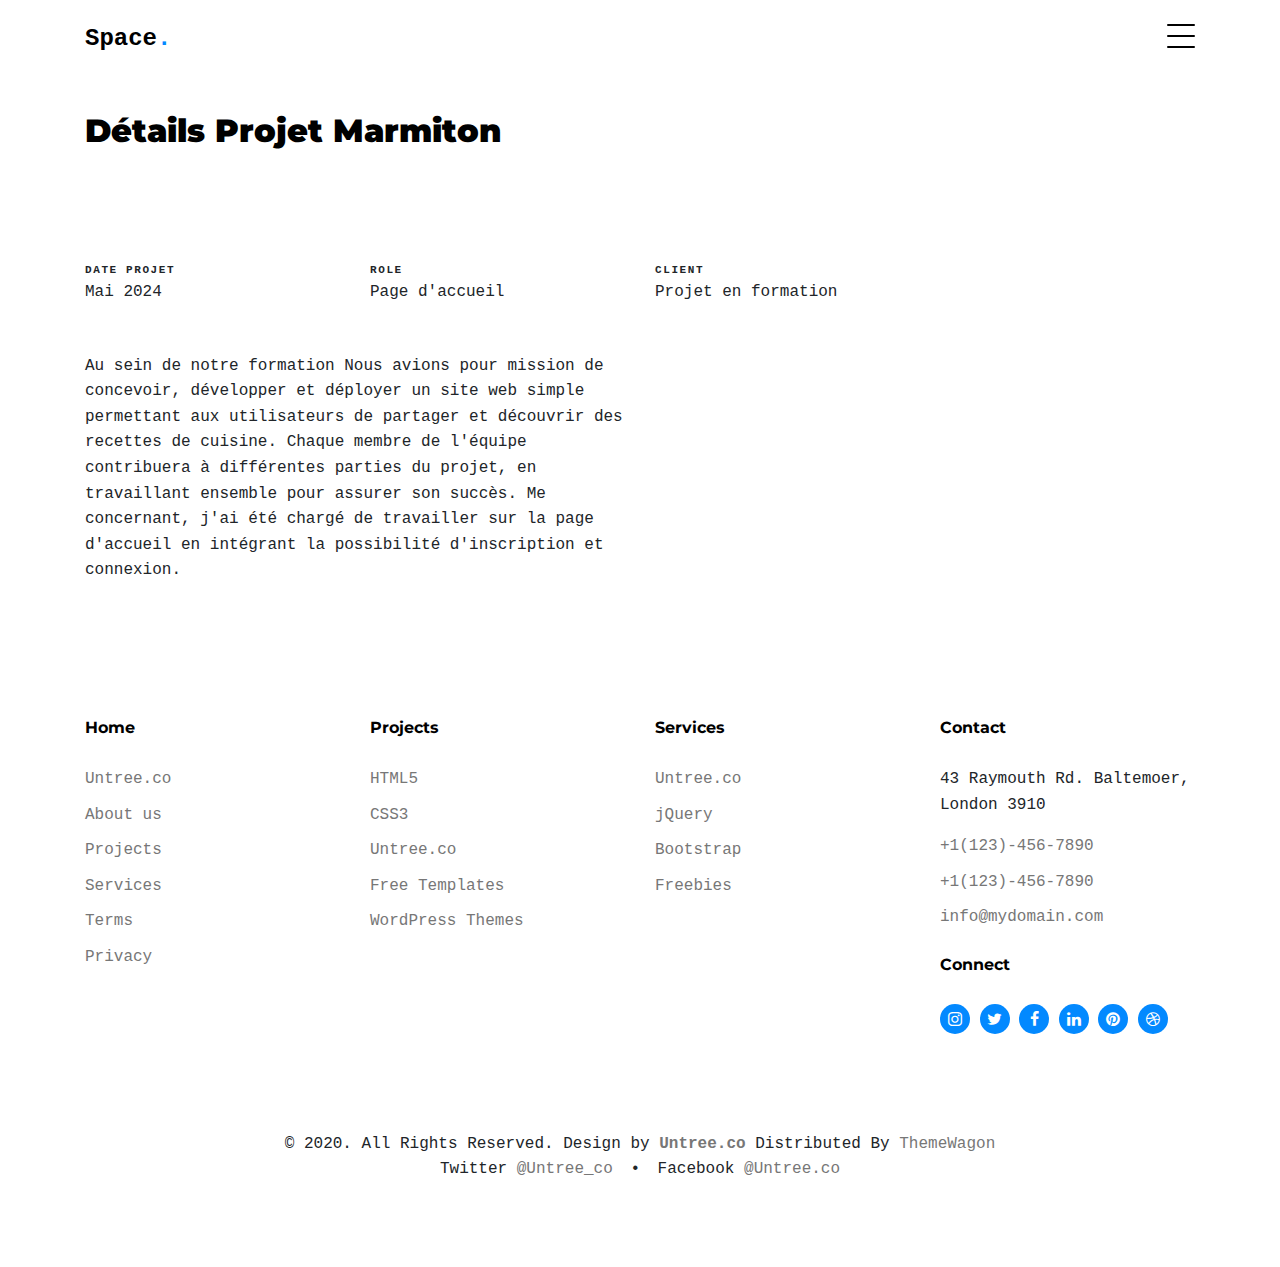
==== commit 2ae1a6e5: "UPDATE la page details projet pour marmiton" ====
--- a/portfolio-single-1.html
+++ b/portfolio-single-1.html
@@ -90,16 +90,13 @@
       <div class="portfolio-single-wrap unslate_co--section" id="portfolio-single-section">
 
         <div class="portfolio-single-inner">
-          <h2 class="heading-portfolio-single-h2 text-black">Slider Portfolio Details</h2>
+          <h2 class="heading-portfolio-single-h2 text-black">Détails Projet Marmiton</h2>
 
           <div class="row justify-content-between mb-5">
             <div class="col-12 mb-4">
               <div class="owl-carousel single-slider">
                 <figure class="mb-4">
-                  <img src="images/portfolio_1.jpg" alt="Image" class="img-fluid">
-                </figure>
-                <figure class="mb-4">
-                  <img src="images/portfolio_2.jpg" alt="Image" class="img-fluid">
+                  <img src="images/capture_marmiton.JPG" alt="capture_marmiton" class="img-fluid">
                 </figure>
               </div>
             </div>
@@ -107,35 +104,32 @@
               <div class="row">
                 <div class="col-sm-6 col-md-6 col-lg-3">
                   <div class="detail-v1">
-                    <span class="detail-label">Project Date</span>
-                    <span class="detail-val">March 9th, 2020</span>
+                    <span class="detail-label">Date Projet</span>
+                    <span class="detail-val">Mai 2024</span>
                   </div>
                 </div>
                 <div class="col-sm-6 col-md-6 col-lg-3">
                   <div class="detail-v1">
                     <span class="detail-label">Role</span>
-                    <span class="detail-val"><a href="#">Identity</a>, <a href="#">Web Design</a></span>
+                    <span class="detail-val">Page d'accueil</span>
                   </div>
                 </div>
                 <div class="col-sm-6 col-md-6 col-lg-3">
                   <div class="detail-v1">
                     <span class="detail-label">Client</span>
-                    <span class="detail-val">Untree.co</span>
-                  </div>
-                </div>
-                <div class="col-sm-6 col-md-6 col-lg-3">
-                  <div class="detail-v1">
-                    <span class="detail-label">Visit</span>
-                    <span class="detail-val"><a href="https://untree.co">https://untree.co/</a></span>
+                    <span class="detail-val">Projet en formation</span>
+                  </div>
+                </div>
+                <div class="col-sm-6 col-md-6 col-lg-3">
+                  <div class="detail-v1">
+                    <!-- <span class="detail-label">Visit</span>
+                    <span class="detail-val"><a href="https://untree.co">https://untree.co/</a></span> -->
                   </div>
                 </div>
               </div>
             </div>
             <div class="col-md-6">
-              <p>Far far away, behind the word mountains, far from the countries Vokalia and Consonantia, there live the blind texts. Separated they live in Bookmarksgrove right at the coast of the Semantics, a large language ocean. A small river named Duden flows by their place and supplies it with the necessary regelialia. It is a paradisematic country, in which roasted parts of sentences fly into your mouth.</p>
-            </div>
-            <div class="col-md-6">
-              <p>Even the all-powerful Pointing has no control about the blind texts it is an almost unorthographic life One day however a small line of blind text by the name of Lorem Ipsum decided to leave for the far World of Grammar.</p>
+              <p>Au sein de notre formation Nous avions pour mission de concevoir, développer et déployer un site web simple permettant aux utilisateurs de partager et découvrir des recettes de cuisine. Chaque membre de l'équipe contribuera à différentes parties du projet, en travaillant ensemble pour assurer son succès. Me concernant, j'ai été chargé de travailler sur la page d'accueil en intégrant la possibilité d'inscription et connexion.</p>
             </div>
           </div>
 
--- a/css/style.css
+++ b/css/style.css
@@ -39,6 +39,65 @@
 
 .bg-secondary-light {
   background-color: rgba(0, 0, 0, 0.05); }
+
+.img-pp-linkedin{
+  width: 50% !important;
+}  
+
+#about-section .container{
+  background-color: lightblue !important;
+}
+
+.submit{
+  display: flex !important;
+  flex-direction: column !important;
+  justify-content: center !important;
+}
+
+.logo_skills{
+  width: 75px;
+}
+
+.logo_skills_js{
+  width: 120px;
+}
+
+.logo_skills_sql{
+  width: 60px;
+}
+
+.logo_skills_php{
+  width: 60px;
+}
+
+.logo_skills_node{
+  width: 85px;
+}
+
+.logo_skills_bootstrap{
+  width: 80px;
+}
+
+.logo_skills_vsc{
+  width: 60px;
+  padding-bottom: 5px;
+}
+
+.logo_skills_figma{
+  width: 40px;
+  padding-bottom: 5px;
+}
+
+.logo_skills_trello{
+  width: 100px;
+  padding-bottom: 7px ;
+}
+
+.progressbar .caption{
+  display: flex;
+  flex-direction: column;
+  justify-content: center !important;
+}
 
 a {
   color: #0389ff;
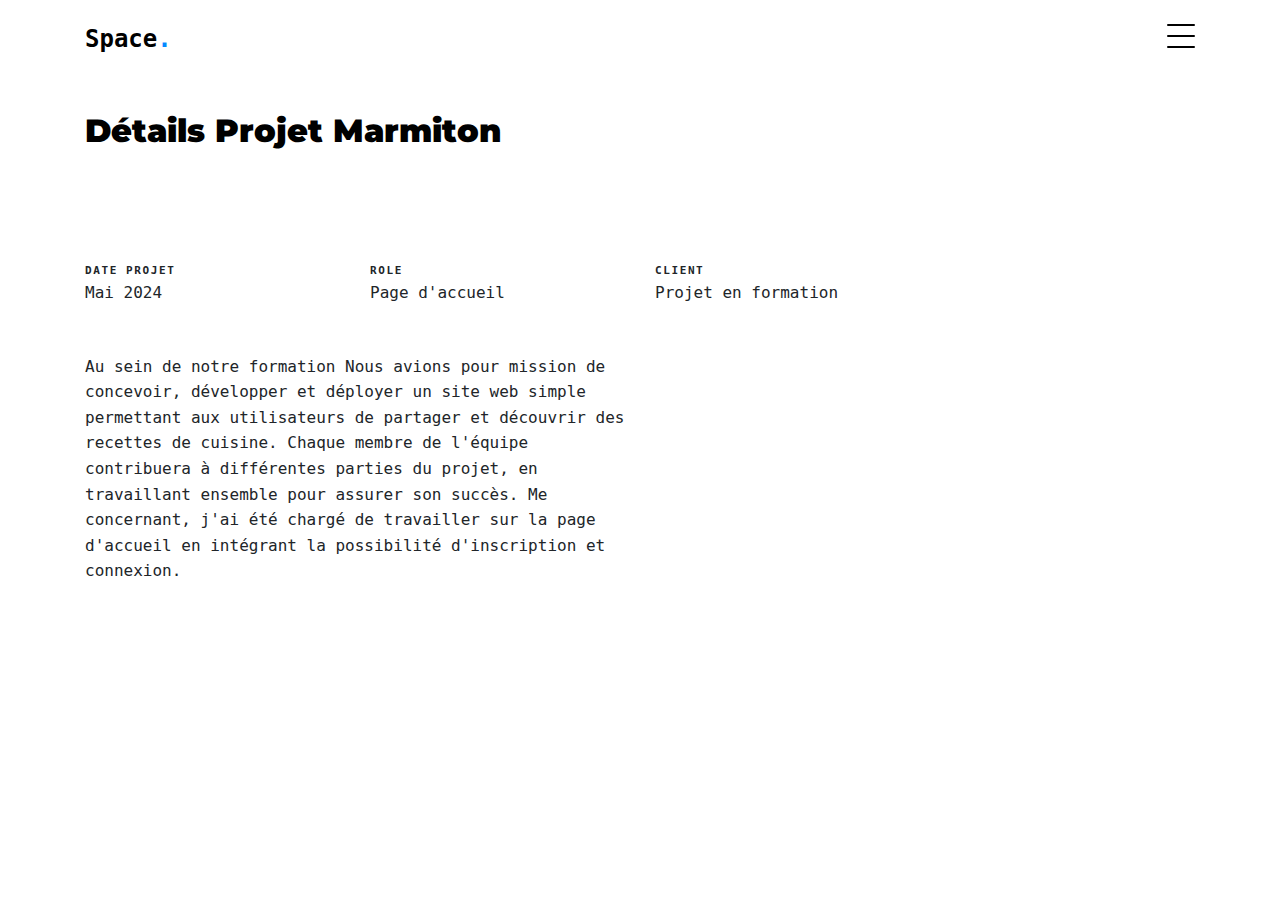
==== commit cfc52efb: "DELETE de code commenté" ====
--- a/portfolio-single-1.html
+++ b/portfolio-single-1.html
@@ -1,9 +1,4 @@
-<!-- /*
-* Template Name: Minimal
-* Template Author: Untree.co
-* Author URI: https://untree.co/
-* License: https://creativecommons.org/licenses/by/3.0/
-*/ -->
+
 <!doctype html>
 <html lang="en">
 
@@ -122,8 +117,6 @@
                 </div>
                 <div class="col-sm-6 col-md-6 col-lg-3">
                   <div class="detail-v1">
-                    <!-- <span class="detail-label">Visit</span>
-                    <span class="detail-val"><a href="https://untree.co">https://untree.co/</a></span> -->
                   </div>
                 </div>
               </div>
@@ -139,92 +132,6 @@
   </div>
 
 
-  <div class="site-footer">
-    <div class="container">
-
-      <div class="row">
-        <div class="col-lg-3">
-          <div class="widget">
-            <h3>Home</h3>
-            <ul class="list-unstyled float-left links">
-              <li><a href="#">Untree.co</a></li>
-              <li><a href="#">About us</a></li>
-              <li><a href="#">Projects</a></li>
-              <li><a href="#">Services</a></li>
-              <li><a href="#">Terms</a></li>
-              <li><a href="#">Privacy</a></li>
-            </ul>
-          </div> <!-- /.widget -->
-        </div> <!-- /.col-lg-3 -->
-
-        <div class="col-lg-3">
-          <div class="widget">
-            <h3>Projects</h3>
-            <ul class="list-unstyled float-left links">
-              <li><a href="#">HTML5</a></li>
-              <li><a href="#">CSS3</a></li>
-              <li><a href="#">Untree.co</a></li>
-              <li><a href="#">Free Templates</a></li>
-              <li><a href="#">WordPress Themes</a></li>
-            </ul>
-          </div> <!-- /.widget -->
-        </div> <!-- /.col-lg-3 -->
-
-        <div class="col-lg-3">
-          <div class="widget">
-            <h3>Services</h3>
-            <ul class="list-unstyled float-left links">
-              <li><a href="#">Untree.co</a></li>
-              <li><a href="#">jQuery</a></li>
-              <li><a href="#">Bootstrap</a></li>
-              <li><a href="#">Freebies</a></li>
-            </ul>
-          </div> <!-- /.widget -->
-        </div> <!-- /.col-lg-3 -->
-
-
-        <div class="col-lg-3">
-          <div class="widget">
-            <h3>Contact</h3>
-            <address>43 Raymouth Rd. Baltemoer, London 3910</address>
-            <ul class="list-unstyled links mb-4">
-              <li><a href="tel://11234567890">+1(123)-456-7890</a></li>
-              <li><a href="tel://11234567890">+1(123)-456-7890</a></li>
-              <li><a href="mailto:info@mydomain.com">info@mydomain.com</a></li>
-            </ul>
-
-            <h3>Connect</h3>
-            <ul class="list-unstyled social">
-              <li><a href="#"><span class="icon-instagram"></span></a></li>
-              <li><a href="#"><span class="icon-twitter"></span></a></li>
-              <li><a href="#"><span class="icon-facebook"></span></a></li>
-              <li><a href="#"><span class="icon-linkedin"></span></a></li>
-              <li><a href="#"><span class="icon-pinterest"></span></a></li>
-              <li><a href="#"><span class="icon-dribbble"></span></a></li>
-            </ul>
-
-          </div> <!-- /.widget -->
-        </div> <!-- /.col-lg-3 -->
-
-      </div> <!-- /.row -->
-
-
-
-
-
-      <div class="row mt-5">
-        <div class="col-12 text-center">
-          <p class=" mb-0">&copy; 2020. All Rights Reserved. Design by <a href="https://untree.co/" target="_blank" class=""><strong>Untree.co</strong></a> Distributed By <a href="https://themewagon.com">ThemeWagon</a> </p>
-          <p class="">
-            <span class="mx-2">Twitter <a href="https://twitter.com/untree_co">@Untree_co</a></span>
-            <span>&bullet;</span>
-            <span class="mx-2">Facebook <a href="https://web.facebook.com/Untree.co">@Untree.co</a></span>
-          </p>
-
-        </div>
-      </div>
-    </div> <!-- /.container -->
-  </div> <!-- /.site-footer -->
 
   <script src="js/jquery-3.4.1.min.js"></script>
   <script src="js/popper.min.js"></script>
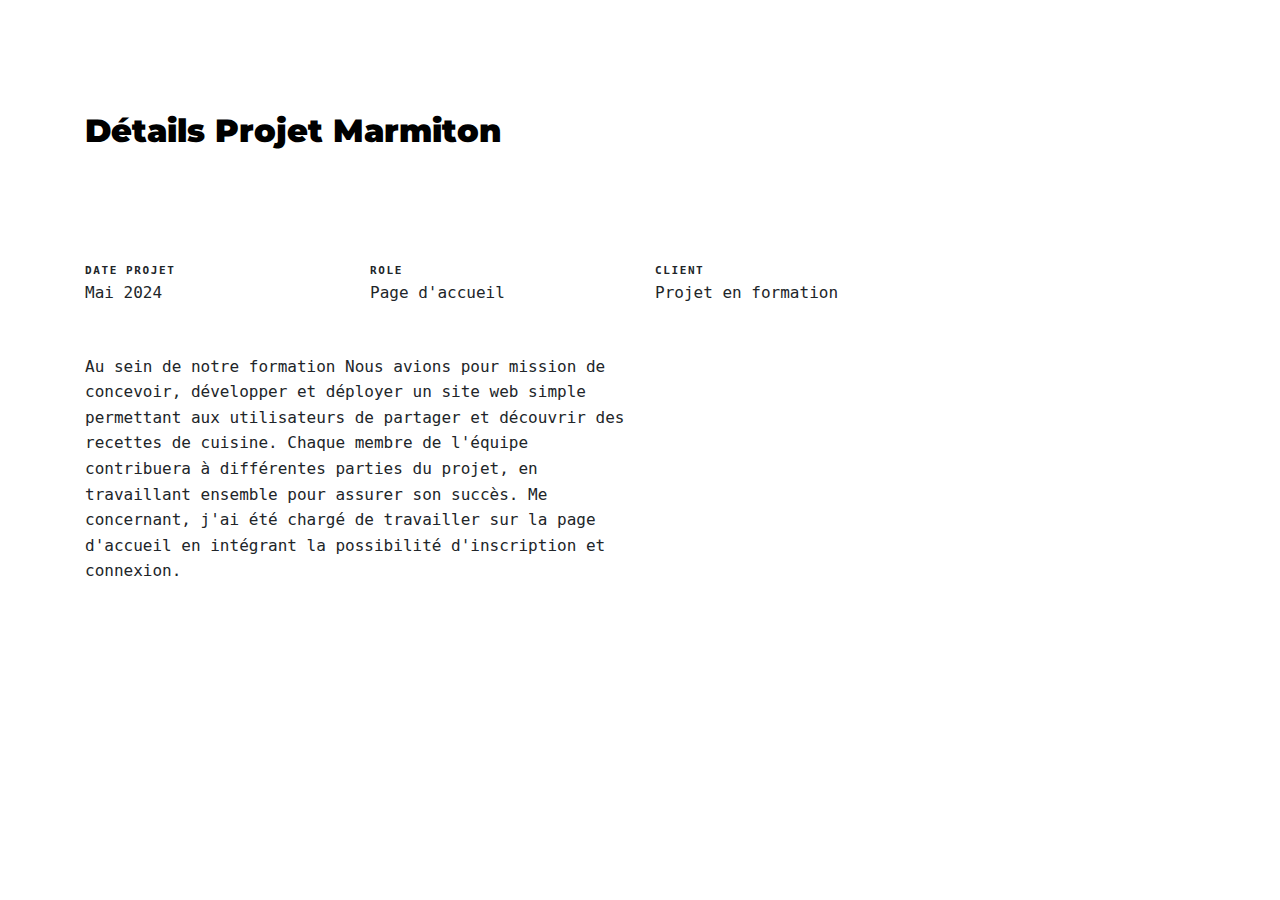
==== commit e0ec4110: "DELETE code commenté details page projet Parmiton" ====
--- a/portfolio-single-1.html
+++ b/portfolio-single-1.html
@@ -24,61 +24,10 @@
   <link rel="stylesheet" href="css/aos.css">
   <link rel="stylesheet" href="css/style.css">
 
-  <title>Minimal Free HTML Template by Untree.co</title>
+  <title>Portfolio Ryan Daltrey</title>
 </head>
 
 <body data-spy="scroll" data-target=".site-navbar-target" data-offset="100">
-
-
-  <div class="site-mobile-menu site-navbar-target">
-    <div class="site-mobile-menu-header">
-      <div class="site-mobile-menu-close">
-        <span class="icofont-close js-menu-toggle"></span>
-      </div>
-    </div>
-    <div class="site-mobile-menu-body"></div>
-  </div>
-  
-  <nav class="site-nav dark mb-5 site-navbar-target">
-    <div class="container">
-      <div class="site-navigation">
-        <a href="index.html" class="logo m-0">Space<span class="text-primary">.</span></a>
-
-        <ul class="js-clone-nav d-none d-lg-inline-none site-menu float-right">
-          <li><a href="#home-section" class="nav-link active">Home</a></li>
-          <li><a href="#portfolio-section">Portfolio</a></li>
-
-          <li class="has-children">
-            <a href="#about-section">About</a>
-            <ul class="dropdown">
-              <li><a href="elements.html">Elements</a></li>
-              <li class="has-children">
-                <a href="#">Menu Two</a>
-                <ul class="dropdown">
-                  <li><a href="#">Sub Menu One</a></li>
-                  <li><a href="#">Sub Menu Two</a></li>
-                  <li><a href="#">Sub Menu Three</a></li>
-                </ul>
-              </li>
-              <li><a href="#">Menu Three</a></li>
-            </ul>
-          </li>
-          <li><a href="services.html">Services</a></li>
-          <li><a href="contact.html">Contact us</a></li>
-        </ul>
-
-        <a href="#" class="burger ml-auto float-right site-menu-toggle js-menu-toggle d-inline-block d-lg-inline-block" data-toggle="collapse" data-target="#main-navbar">
-          <span></span>
-        </a>
-
-      </div>
-    </div>
-  </nav>
-
-
-
-  
-
 
   <div class="untree_co-section untree_co-section-4 pb-0"  id="portfolio-section">
     <div class="container">
